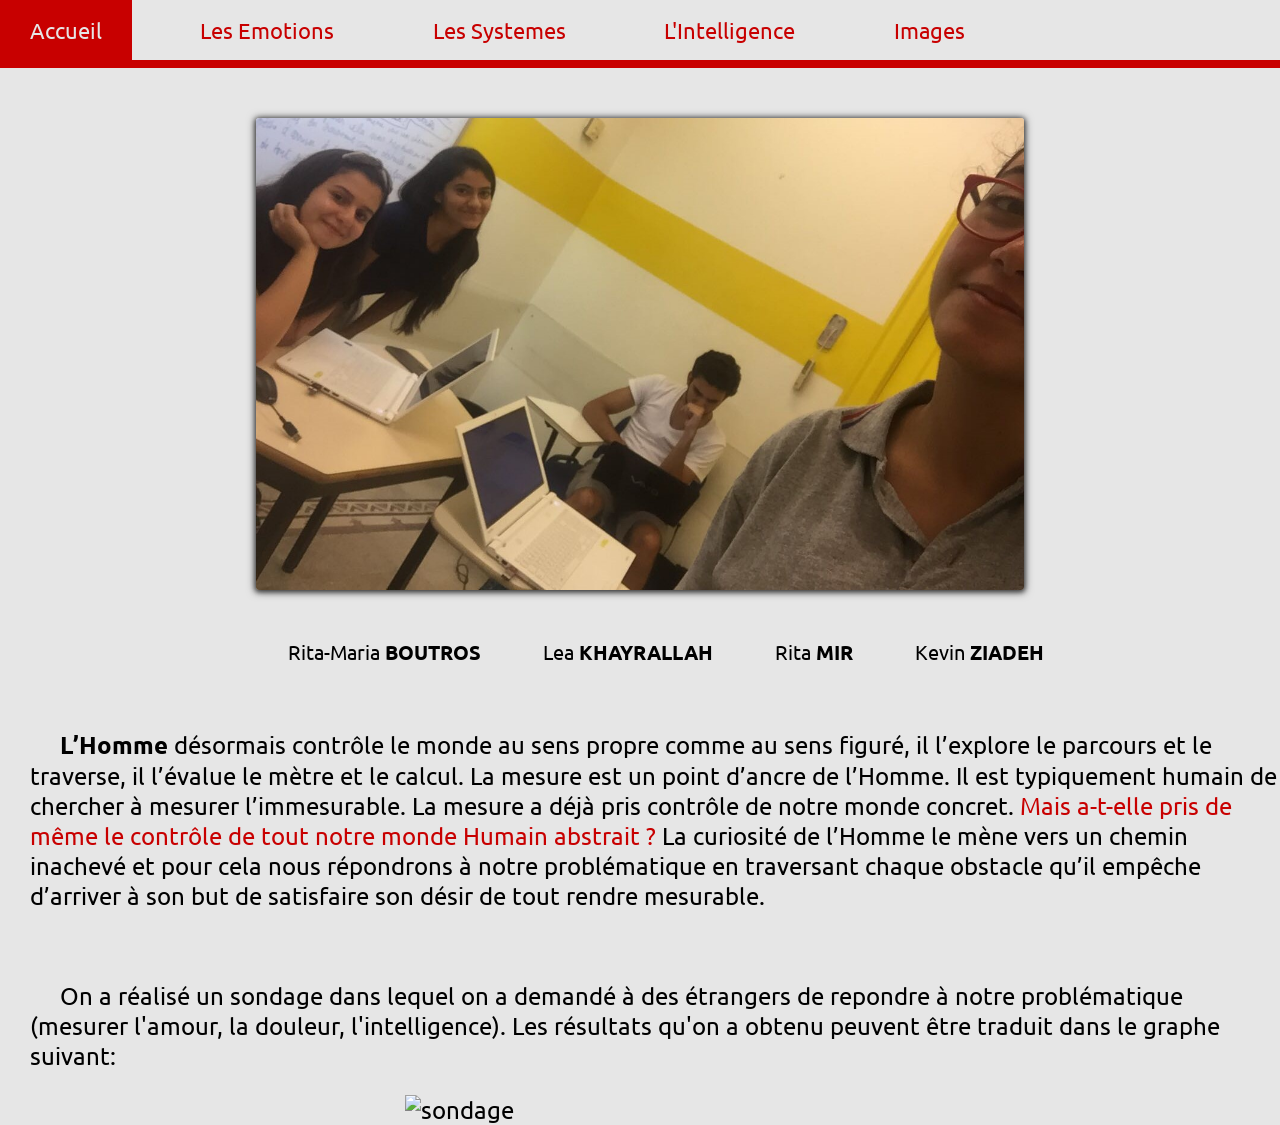
==== index.html @ 4ace1979 "finish the header with dropdown menu" ====
<!DOCTYPE html>
<html>
<head>
  <title>Peut-on Tout Mesurer</title>
  <meta charset="utf-8">
  <meta name="language" content="French">
  <meta name="viewport" content="width=device-width, initial-scale=1.0">
  <meta author="Kevin Ziadeh" />
    <link type="text/css" rel="stylesheet" href="CSS/style.css" />
    <link type="text/css" rel="stylesheet" href="CSS/header.css" />
    <link href="https://fonts.googleapis.com/css?family=Ubuntu:400,500" rel="stylesheet">
    <script src="https://ajax.googleapis.com/ajax/libs/jquery/1.12.4/jquery.min.js"></script>
    <script>

    $(document).ready(function(){
      setInterval(function(){
    if($(window).width() <= 600 && $(window).width() > 370){
      $(".names").addClass('namesact').removeClass('names');
      $(".name").addClass('nameact').removeClass('name');
      $(".header").addClass('headeract').removeClass('header');
      $(".heading").addClass('headingact').removeClass('heading');
      $(".emotions").addClass('emotionsact').removeClass('emotions');
      $(".systemes").addClass('systemesact').removeClass('systemes');
    }else if ($(window).width() <= 370){
      $(".names").addClass('namesact2').removeClass('names');
      $(".name").addClass('nameact2').removeClass('name');
      $(".header").addClass('headeract2').removeClass('header');
      $(".heading").addClass('headingact2').removeClass('heading');
      $(".emotions").addClass('emotionsact2').removeClass('emotions');
        $(".systemes").addClass('systemesact2').removeClass('systemes');
    }
    else {
      $(".names").addClass('names').removeClass('namesact');
      $(".name").addClass('name').removeClass('nameact');
      $(".header").addClass('header').removeClass('headeract');
      $(".heading").addClass('heading').removeClass('headingact');
      $(".systemes").addClass('systemes').removeClass('systemesact');
    }
    }, 100);


    $('.emotions').hide();
    $('.systemes').hide();


    $('#emo').click(function() {
      $('.emotions').fadeToggle('300');
      $('.emotionsact').fadeToggle('300');
      $('.emotionsact2').fadeToggle('300');
    });

    $('#sys').click(function() {
      $('.systemes').fadeToggle('300');
      $('.systemesact').fadeToggle('300');
      $('.systemesact2').fadeToggle('300');
    });
    });

    </script>
</head>

<body>
  <body>
    <div class="header">
      <ul class="heading">
        <a href="index.html"><li style="background-color: rgb(200, 0, 0); color: rgb(230, 230, 230);">
          Accueil
        </li></a>

        <li id="emo">
          Les Emotions

                <ul class="emotions">
                  <a href='Emotions/douleur.html'><li>
                    La Douleur
                  </li></a>
                  <a href='Emotions/amour.html'><li>
                    L'Amour
                  </li></a>
                  <a href='Emotions/peur.html'><li>
                    La Peur
                  </li></a>
                </ul>

        </li>

        <li id="sys">
          Les Systemes

                <ul class="systemes">
                  <a href='Systemes/nerveux.html'><li>
                    Le Systeme Nerveux
                  </li></a>
                  <a href='Systemes/hormonale.html'><li>
                    Le Systeme Hormonale
                  </li></a>

                </ul>

        </li>
        <a href="Intelligence/intelligence.html"><li>
          L'Intelligence
        </li></a>
        <a href="img/img.html"><li>
          Images
        </li></a>
      </ul>
    </div>








    <div class="us">
      <img src="us.jpg" alt="us" />
        <ul class="names">
          <li class="name">
            Rita-Maria <strong>BOUTROS</strong>
          </li>
          <li class="name">
            Lea <strong>KHAYRALLAH</strong>
          </li>
          <li class="name">
            Rita <strong>MIR</strong>
          </li>
          <li class="name">
            Kevin <strong>ZIADEH</strong>
          </li>
        </ul>
    </div>
    <div class="intro">
      <p  class="introduction">
        <span style="margin-left: 30px;"><strong>L’Homme</strong></span> désormais contrôle le monde au sens propre comme au sens figuré, il l’explore le parcours et le traverse, il l’évalue le mètre et le calcul.
La mesure est un point d’ancre de l’Homme. Il est typiquement humain de chercher à mesurer l’immesurable.
La mesure a déjà pris contrôle de notre monde concret. <span style="color: rgb(200,0,0)">Mais a-t-elle pris de même le contrôle de tout notre monde Humain abstrait ?</span>
La curiosité de l’Homme le mène vers un chemin inachevé et pour cela nous répondrons à notre problématique en traversant chaque obstacle qu’il empêche d’arriver à son but de satisfaire son désir de tout rendre mesurable.

      </p>
    </div>
    <div class="sondage">
      <p>
  <span style="margin-left: 30px;">On</span> a réalisé un sondage dans lequel on a demandé à des étrangers de repondre à notre problématique (mesurer l'amour, la douleur, l'intelligence).
  Les résultats qu'on a obtenu peuvent être traduit dans le graphe suivant:
      </p>
<img src="" / alt="sondage">
    </div>
</body>
</html>
---- CSS/style.css ----
/* style for index */
.us{
  position: relative;
  }

.us img{
  margin-top: 50px;
  position: relative;
  margin-left: 20%;
  width: 60%;
  border-radius: 3px;
  box-shadow: 0 1px 5px 1px rgba(0, 0, 0, 0.6), 0 1px 8px 1px rgba(0, 0, 0, 0.5);
}


.names{
  display: block;
  position: relative;
  height: 60px;
}

.namesact{
  margin-left: -10%;
  display: block;
  height: 60px;
  position: relative;
  margin-bottom: -50px;
}

.namesact2{
  margin-left: -20%;
  display: block;
  height: 60px;
  position: relative;
  margin-bottom: -55px;
}

.us ul{
position: relative;

}

.name{
  font-size: 20px;
  margin-top: 30px;
  margin-right: -15%;
  margin-left:20%;
  display: block;
  float: left;
  list-style-type: none;
  position: relative;
  }

.nameact{
  font-size: 8px;
  margin-top: 30px;
  margin-right: -18%;
  margin-left:20%;
  display: block;
  float: left;
  list-style-type: none;
  position: relative;
}

.nameact2{
  font-size: 7px;
  margin-top: 30px;
  margin-right: -18%;
  margin-left:20%;
  display: block;
  float: left;
  list-style-type: none;
  position: relative;
}

.intro{
  position: relative;
  margin-top: 60px;
  }

.introduction{
  position: relative;
  margin-left: 30px;
  font-size: 24px;
  display: block;
}

.sondage{
  position: relative;
  margin-left: 30px;
  font-size: 24px;
  margin-top: 70px;
}

.sondage img{
  width: 40%;
  margin-left: 30%;
}
















/*style for img*/
.allimages img{
  display: inline;
  margin-left: 15%;
  max-height: 500px;
  max-width: 85%;
  margin-bottom: 20px;
  margin-top: 20px;
  border-radius: 10px;
}

.allimages img:hover{
  height: 600px;
  transition: 500ms;
}

















/*style for intelligence*/
.intel{
  position: relative;
}

.parenthese{
  color: rgb(150, 150, 150);
}

.intelintro{
  margin-left: 30%;
  font-size: 32px;
  color: rgb(200, 0, 0);
  margin-bottom: 70px;
  font-weight: 900;
}

.reponse{
  font-size: 22px;
  margin-left: 20px;
  margin-bottom: 50px;
}

.quest{
  font-weight: 800;
  text-decoration: underline;
  margin-left: 100px;
  font-size: 24px;
  margin-bottom: -10px
}

.inteltypes{
    position: relative;
    margin-top: 50px;
}

.types ul{
  display: block;
  margin-top: 40px;
}

.type{
  display: block;
  list-style-type: none;
  position: relative;
  margin: 70px 0 0 10%;
  max-width: 80%;
}

.type .title{
  padding: 5px;
  color: rgb(200, 0, 0);
  border-radius: 4px;
  border: 2px solid rgb(200, 0, 0);
  font-size: 24px;
  font-weight: 500;
}

.type .title:hover{
  color: rgb(230, 230, 230);
  transition: 150ms;
  background-color: rgb(200,0,0);
}

.detaille{
  font-size: 22px;
  text-align: center;
}

.inteltypes img{
  width: 40%;
  position: relative;
  margin-top: 30px;
  display: block;
  margin-left: 30%;
}
.qi{
  position: relative;
  margin-top: 120px;
  margin-bottom: 100px;
}

.qi img{
  margin-left: 20%;
  width: 60%;
  margin-bottom: 40px;
}

.qitypes{
  font-weight: 800;
  margin-left: 100px;
  font-size: 24px;
}

.qilink{
  margin-top: 100px;
  font-size: 26px;
  margin-left: 10%;
}

.qilink a:hover{
  color: rgb(200,0,0);
  transition: 150ms;
}
---- CSS/header.css ----
body {
  background-color: rgb(230, 230, 230);
  margin: 0px;
  font-family: 'Ubuntu', sans-serif;
}

a{
  text-decoration: none;
  color: inherit;
}

.header{
  width: 100%;
  height: 60px;
  position: relative;;
  top: 0px;
  left: 0px;
  background-color: rgb(230, 230, 230);
  border-bottom: 8px solid rgb(200, 0, 0);
  display: block;
  margin: 0px;
}

.heading{
  font-size: 22px;
  color: rgb(200, 0, 0);
  display: inline;
}

.heading li{
  margin-right: 3%;
  display: inline;
  float: left;
  list-style-type: none;
  padding: 17px 30px 17px 30px;
}


.heading li:hover{
  background-color: rgb(150,150,150);
  color: rgb(200, 200, 200);
  transition: 300ms;
}

.emotions{
  font-size: 19px;
  color: inherit;;
  background-color: rgb(230, 230, 230);
  height: auto;
  width: 200px;
  margin-top: 25px;
  border: 2px solid rgb(200, 0, 0);
  border-radius: 2px;
  margin-left: 20px;
  position: absolute;
  padding: 0px;
  z-index: 1;
}

.emotions li{
  list-style-type: none;
  float: none;
  display: block;
  z-index: 1;
  margin-top: 10px;
  margin-left: 10px;
  margin-bottom: 5px;
  padding: 2px;
  padding-left: 10px;
  z-index: 1;
}

.emotions li:hover{
  background-color: rgb(150,150,150);
  color: rgb(200, 0, 0);
  transition: 300ms;
}

.systemes{
  font-size: 19px;
  color: inherit;;
  background-color: rgb(230, 230, 230);
  height: auto;
  width: 250px;
  margin-top: 25px;
  border: 2px solid rgb(200, 0, 0);
  border-radius: 2px;
  margin-left: 20px;
  position: absolute;
  padding: 0px;
  z-index: 1;
}

.systemes li{
  list-style-type: none;
  float: none;
  display: block;
  z-index: 1;
  margin-top: 10px;
  margin-left: 10px;
  margin-bottom: 5px;
  padding: 2px;
  padding-left: 10px;
  z-index: 1;
}

.systemes li:hover{
  background-color: rgb(150,150,150);
  color: rgb(200, 0, 0);
  transition: 300ms;
}












.headeract{
  width: 100%;
  height: 30px;
  position: relative;;
  top: 0px;
  left: 0px;
  background-color: rgb(230, 230, 230);
  border-bottom: 8px solid rgb(200, 0, 0);
  display: block;
  margin: 0px;
  overflow: visible;
}

.headingact{
  font-size: 10px;
  color: rgb(200, 0, 0);
  display: inline;;
}

.headingact li{
  margin-right: 1%;
  display: inline;
  float: left;
  list-style-type: none;
  padding: 11px 5px 8px 5px;
}

.headingact li:hover{
  background-color: rgb(150,150,150);
  color: rgb(200, 200, 200);
  transition: 300ms;
}

.emotionsact{
  font-size: 8px;
  color: inherit;
  background-color: rgb(230, 230, 230);
  height: auto;
  width: 70px;
  margin-top: 8px;
  border: 1px solid rgb(200, 0, 0);
  border-radius: 1px;
  margin-left: 5px;
  position: absolute;
  padding: 0px;
  margin-right: 10px;
  z-index: 1;
}

.emotionsact li{
  padding: 0px;
  margin-top: 2px;
  margin-left: 3px;
  margin-bottom: 2px;
  padding: 1px;
  padding-left: 5px;
  z-index: 1;
}

.emotionsact li:hover{
  background-color: rgb(150,150,150);
  color: rgb(200, 0, 0);
  transition: 300ms;
}

.systemesact{
  font-size: 8px;
  color: inherit;
  background-color: rgb(230, 230, 230);
  height: auto;
  width: 90px;
  margin-top: 8px;
  border: 1px solid rgb(200, 0, 0);
  border-radius: 1px;
  margin-left: 5px;
  position: absolute;
  padding: 0px;
  margin-right: 10px;
  z-index: 1;
}

.systemesact li{
  padding: 0px;
  margin-top: 2px;
  margin-left: 3px;
  margin-bottom: 2px;
  padding: 1px;
  padding-left: 5px;
  z-index: 1;
}

.systemesact li:hover{
  background-color: rgb(150,150,150);
  color: rgb(200, 0, 0);
  transition: 300ms;
}

















.headeract2{
  width: 100%;
  height: 25px;
  position: relative;;
  top: 0px;
  left: 0px;
  background-color: rgb(230, 230, 230);
  border-bottom: 8px solid rgb(200, 0, 0);
  display: block;
  margin: 0px;
  overflow: visible;
}

.headingact2{
  font-size: 8px;
  color: rgb(200, 0, 0);
  display: inline;;
}

.headingact2 li{
  margin-right: 1%;
  display: inline;
  float: left;
  list-style-type: none;
  padding: 11px 4px 11px 4px;
}

.headingact2 li:hover{
  background-color: rgb(150,150,150);
  color: rgb(200, 200, 200);
  transition: 300ms;
}

.emotionsact2{
  font-size: 6px;
  color: inherit;
  background-color: rgb(230, 230, 230);
  height: auto;
  width: 55px;
  margin-top: 8px;
  border: 0.8px solid rgb(200, 0, 0);
  border-radius: 0.8px;
  margin-left: 4px;
  position: absolute;
  padding: 0px;
  z-index: 1;
}

.emotionsact2 li{
  padding: 0px;
  margin-top: 2px;
  margin-left: 3px;
  margin-bottom: 2px;
  padding: 1px;
  padding-left: 5px;
  margin-right: 5px;
  z-index: 1;
}

.emotionsact2 li:hover{
  background-color: rgb(150,150,150);
  color: rgb(200, 0, 0);
  transition: 300ms;
}

.systemesact2{
  font-size: 6px;
  color: inherit;
  background-color: rgb(230, 230, 230);
  height: auto;
  width: 65px;
  margin-top: 8px;
  border: 0.8px solid rgb(200, 0, 0);
  border-radius: 0.8px;
  margin-left: 4px;
  position: absolute;
  padding: 0px;
  z-index: 1;
}

.systemesact2 li{
  padding: 0px;
  margin-top: 2px;
  margin-left: 3px;
  margin-bottom: 2px;
  padding: 1px;
  padding-left: 5px;
  margin-right: 5px;
  z-index: 1;
}

.systemesact2 li:hover{
  background-color: rgb(150,150,150);
  color: rgb(200, 0, 0);
  transition: 300ms;
}
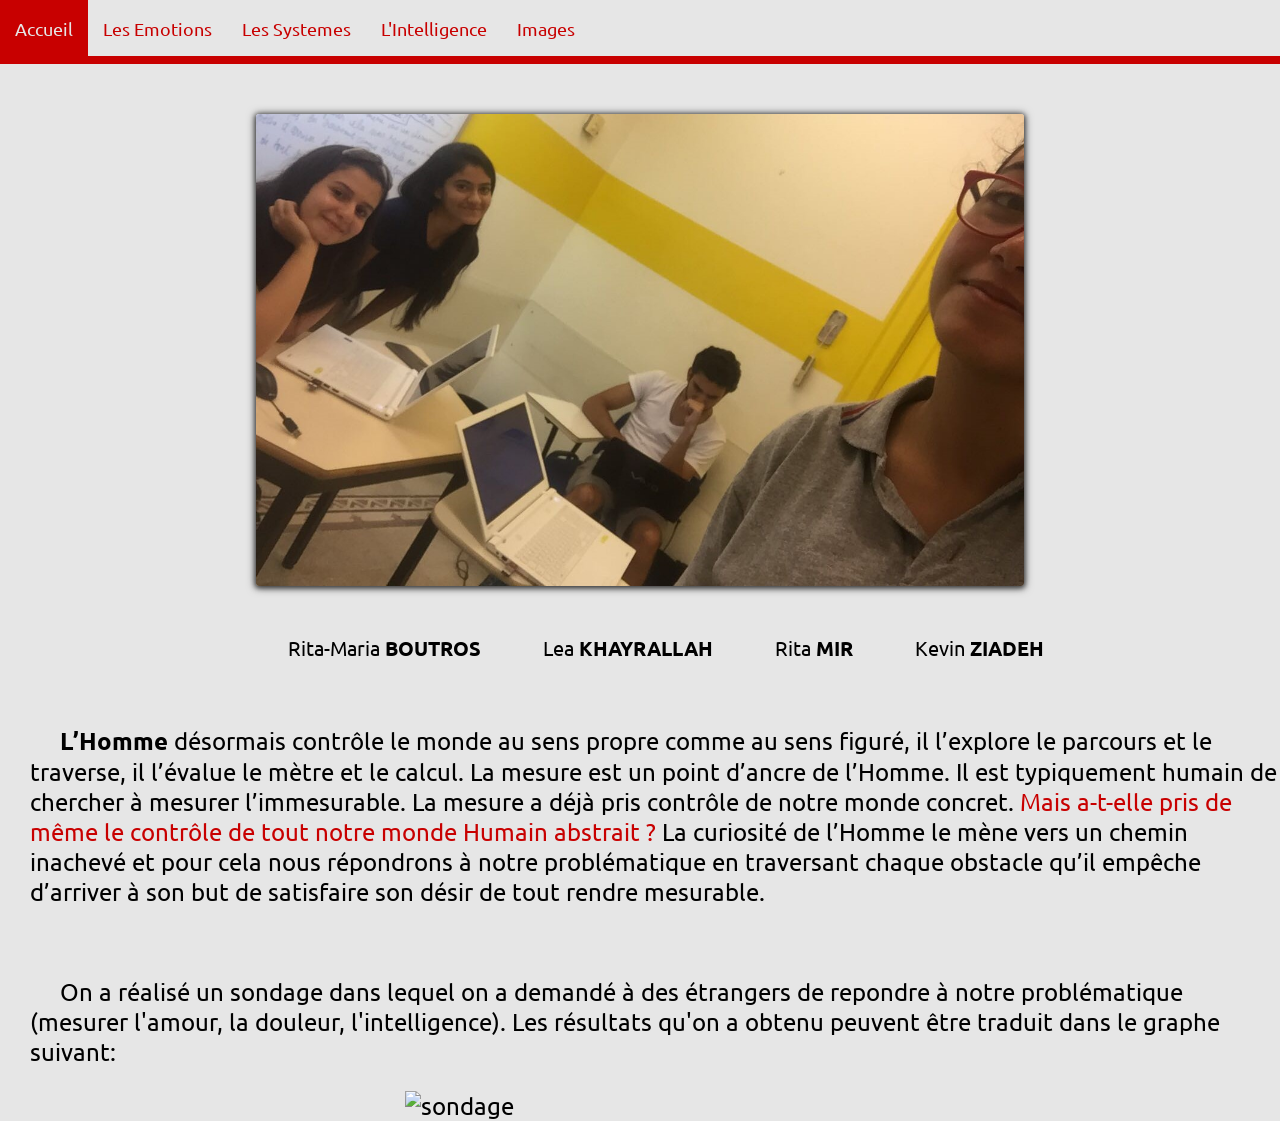
==== commit 190ba1a3: "padding on mobile" ====
--- a/index.html
+++ b/index.html
@@ -14,7 +14,7 @@
 
     $(document).ready(function(){
       setInterval(function(){
-    if($(window).width() <= 600 && $(window).width() > 370){
+    if($(window).width() <= 650 && $(window).width() > 370){
       $(".names").addClass('namesact').removeClass('names');
       $(".name").addClass('nameact').removeClass('name');
       $(".header").addClass('headeract').removeClass('header');
--- a/CSS/header.css
+++ b/CSS/header.css
@@ -11,7 +11,7 @@
 
 .header{
   width: 100%;
-  height: 60px;
+  height: 56px;
   position: relative;;
   top: 0px;
   left: 0px;
@@ -22,17 +22,16 @@
 }
 
 .heading{
-  font-size: 22px;
+  font-size: 18px;
   color: rgb(200, 0, 0);
   display: inline;
 }
 
 .heading li{
-  margin-right: 3%;
   display: inline;
   float: left;
   list-style-type: none;
-  padding: 17px 30px 17px 30px;
+  padding: 18px 15px 18px 15px;
 }
 
 
@@ -123,7 +122,7 @@
 
 .headeract{
   width: 100%;
-  height: 30px;
+  height: 29px;
   position: relative;;
   top: 0px;
   left: 0px;
@@ -141,11 +140,10 @@
 }
 
 .headingact li{
-  margin-right: 1%;
   display: inline;
   float: left;
   list-style-type: none;
-  padding: 11px 5px 8px 5px;
+  padding: 9px 5px 9px 5px;
 }
 
 .headingact li:hover{
@@ -236,7 +234,7 @@
 
 .headeract2{
   width: 100%;
-  height: 25px;
+  height: 26px;
   position: relative;;
   top: 0px;
   left: 0px;
@@ -254,11 +252,10 @@
 }
 
 .headingact2 li{
-  margin-right: 1%;
   display: inline;
   float: left;
   list-style-type: none;
-  padding: 11px 4px 11px 4px;
+  padding: 8px 4px 8px 4px;
 }
 
 .headingact2 li:hover{
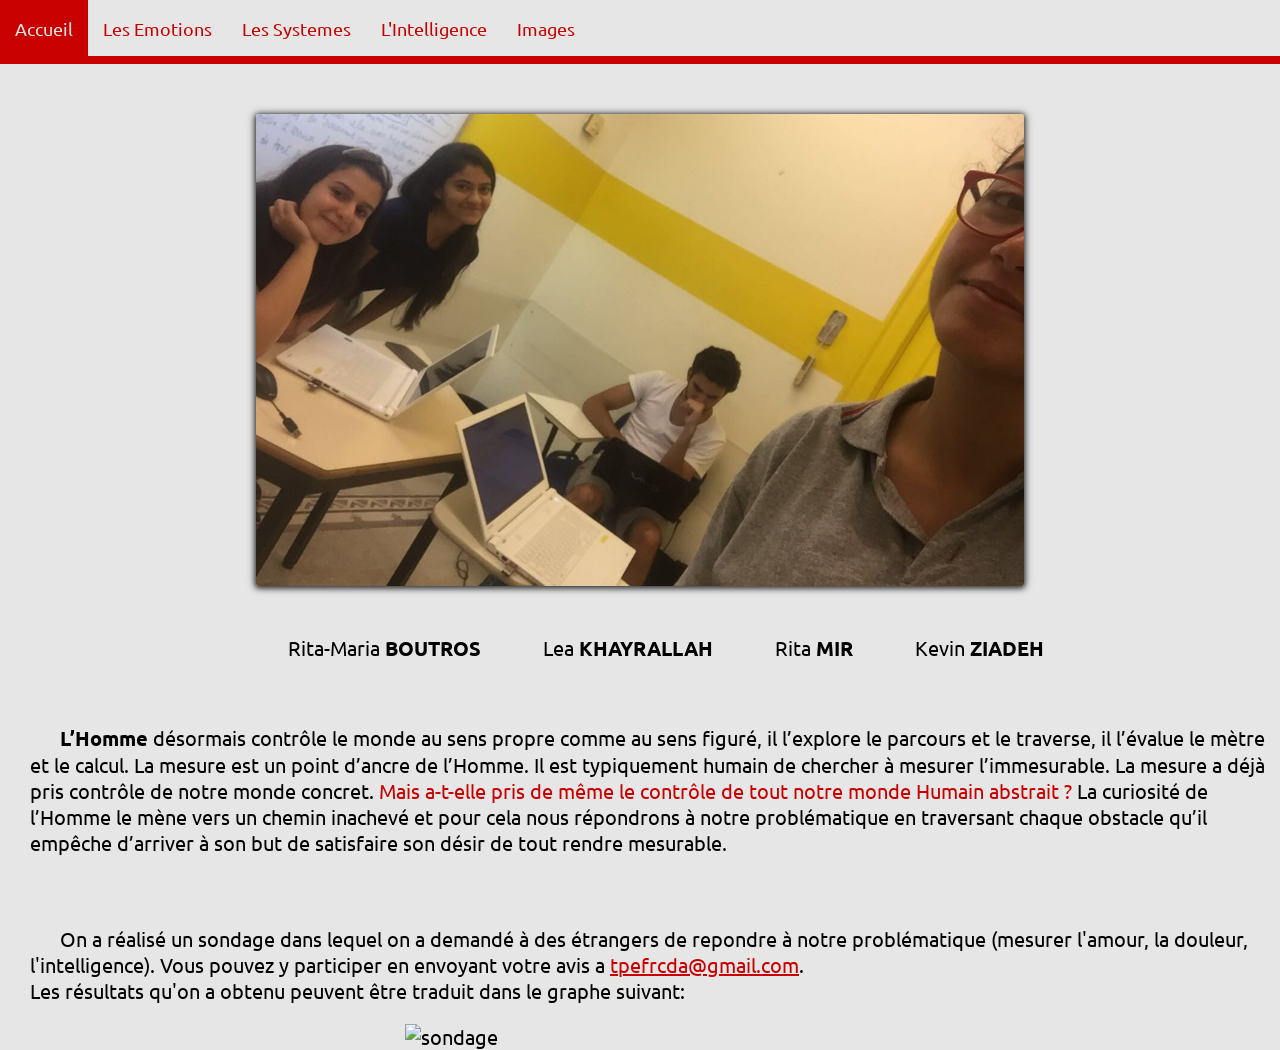
==== commit a678c266: "finished peur" ====
--- a/index.html
+++ b/index.html
@@ -143,6 +143,7 @@
     <div class="sondage">
       <p>
   <span style="margin-left: 30px;">On</span> a réalisé un sondage dans lequel on a demandé à des étrangers de repondre à notre problématique (mesurer l'amour, la douleur, l'intelligence).
+  Vous pouvez y participer en envoyant votre avis a <span style="color: rgb(200,0,0); text-decoration: underline">tpefrcda@gmail.com</span>.<br />
   Les résultats qu'on a obtenu peuvent être traduit dans le graphe suivant:
       </p>
 <img src="" / alt="sondage">
--- a/CSS/style.css
+++ b/CSS/style.css
@@ -1,4 +1,34 @@
+.parenthese{
+  color: rgb(150, 150, 150);
+}
+
+.reponse{
+  font-size: 18px;
+  margin-left: 20px;
+  margin-bottom: 50px;
+}
+
+.quest{
+  font-weight: 800;
+  text-decoration: underline;
+  margin-left: 100px;
+  font-size: 20px;
+  margin-bottom: -10px
+}
+
+.citation{
+  margin-left: 45%;
+  font-size: 32px;
+  color: rgb(200, 0, 0);
+  margin-bottom: 70px;
+  font-weight: 900;
+}
+
+
+
+
 /* style for index */
+
 .us{
   position: relative;
   }
@@ -81,14 +111,14 @@
 .introduction{
   position: relative;
   margin-left: 30px;
-  font-size: 24px;
+  font-size: 20px;
   display: block;
 }
 
 .sondage{
   position: relative;
   margin-left: 30px;
-  font-size: 24px;
+  font-size: 20px;
   margin-top: 70px;
 }
 
@@ -149,32 +179,6 @@
   position: relative;
 }
 
-.parenthese{
-  color: rgb(150, 150, 150);
-}
-
-.intelintro{
-  margin-left: 30%;
-  font-size: 32px;
-  color: rgb(200, 0, 0);
-  margin-bottom: 70px;
-  font-weight: 900;
-}
-
-.reponse{
-  font-size: 22px;
-  margin-left: 20px;
-  margin-bottom: 50px;
-}
-
-.quest{
-  font-weight: 800;
-  text-decoration: underline;
-  margin-left: 100px;
-  font-size: 24px;
-  margin-bottom: -10px
-}
-
 .inteltypes{
     position: relative;
     margin-top: 50px;
@@ -189,7 +193,7 @@
   display: block;
   list-style-type: none;
   position: relative;
-  margin: 70px 0 0 10%;
+  margin: 70px 0 0 5%;
   max-width: 80%;
 }
 
@@ -198,7 +202,7 @@
   color: rgb(200, 0, 0);
   border-radius: 4px;
   border: 2px solid rgb(200, 0, 0);
-  font-size: 24px;
+  font-size: 20px;
   font-weight: 500;
 }
 
@@ -209,7 +213,7 @@
 }
 
 .detaille{
-  font-size: 22px;
+  font-size: 18px;
   text-align: center;
 }
 
@@ -220,6 +224,7 @@
   display: block;
   margin-left: 30%;
 }
+
 .qi{
   position: relative;
   margin-top: 120px;
@@ -235,12 +240,12 @@
 .qitypes{
   font-weight: 800;
   margin-left: 100px;
-  font-size: 24px;
+  font-size: 20px;
 }
 
 .qilink{
   margin-top: 100px;
-  font-size: 26px;
+  font-size: 22px;
   margin-left: 10%;
 }
 
@@ -248,3 +253,139 @@
   color: rgb(200,0,0);
   transition: 150ms;
 }
+
+
+
+
+
+
+
+
+
+
+
+
+
+
+
+/* style for amour */
+.amourintro{
+  position: relative;
+}
+
+.amourintro p{
+  font-size: 20px;
+  margin-left: 20px;
+  margin-bottom: 50px;
+}
+
+.amourhor{
+  position: relative;
+  margin-top: 50px;
+}
+
+.amourtit{
+  font-weight: 800;
+  text-decoration: underline;
+  margin-left: 100px;
+  font-size: 20px;
+  margin-bottom: -10px
+}
+
+.hormones{
+  font-size: 18px;
+  margin-left: 20px;
+  margin-bottom: 50px;
+}
+
+.hormones ul{
+  display: block;
+  margin-top: 40px;
+  margin-bottom: 40px;
+}
+
+.amourtype{
+  display: block;
+  list-style-type: none;
+  position: relative;
+  margin: 30px 0 40px 5%;
+  max-width: 80%;
+}
+
+.amourtype .amourtitle{
+  padding: 5px;
+  color: rgb(200, 0, 0);
+  border-radius: 4px;
+  border: 2px solid rgb(200, 0, 0);
+  font-size: 20px;
+  font-weight: 500;
+}
+
+.amourtype .amourtitle:hover{
+  color: rgb(230, 230, 230);
+  transition: 150ms;
+  background-color: rgb(200,0,0);
+}
+
+.amourdetaille{
+  font-size: 18px;
+  text-align: center;
+}
+
+.amourtype img{
+  width: 30%;
+  position: relative;
+  margin-top: 30px;
+  display: block;
+  margin-left: 20%;
+}
+
+.conclusion{
+  font-size: 20px;
+  margin-left: 20px;
+  margin-bottom: 50px;
+
+}
+
+
+
+
+
+
+
+/* style for peur*/
+.adrenaline{
+  display: block;
+  list-style-type: none;
+  position: relative;
+  margin: 30px 0 40px 5%;
+  max-width: 80%;
+}
+
+.adrenaline .peurtitle{
+  padding: 7px;
+  color: rgb(200, 0, 0);
+  border-radius: 4px;
+  border: 2px solid rgb(200, 0, 0);
+  font-size: 22px;
+  font-weight: 500;
+}
+
+.adrenaline .peurtitle:hover{
+  color: rgb(230, 230, 230);
+  transition: 150ms;
+  background-color: rgb(200,0,0);
+}
+
+.peurdetaille{
+  font-size: 18px;
+  text-align: center;
+}
+
+.adrenaline img{
+  width: 30%;
+  position: relative;
+  margin-top: 30px;
+  display: block;
+  margin-left: 20%;
+}
--- a/CSS/header.css
+++ b/CSS/header.css
@@ -122,12 +122,12 @@
 
 .headeract{
   width: 100%;
-  height: 29px;
+  height: 28px;
   position: relative;;
   top: 0px;
   left: 0px;
   background-color: rgb(230, 230, 230);
-  border-bottom: 8px solid rgb(200, 0, 0);
+  border-bottom: 6px solid rgb(200, 0, 0);
   display: block;
   margin: 0px;
   overflow: visible;
@@ -136,7 +136,7 @@
 .headingact{
   font-size: 10px;
   color: rgb(200, 0, 0);
-  display: inline;;
+  display: inline;
 }
 
 .headingact li{
@@ -239,7 +239,7 @@
   top: 0px;
   left: 0px;
   background-color: rgb(230, 230, 230);
-  border-bottom: 8px solid rgb(200, 0, 0);
+  border-bottom: 5px solid rgb(200, 0, 0);
   display: block;
   margin: 0px;
   overflow: visible;
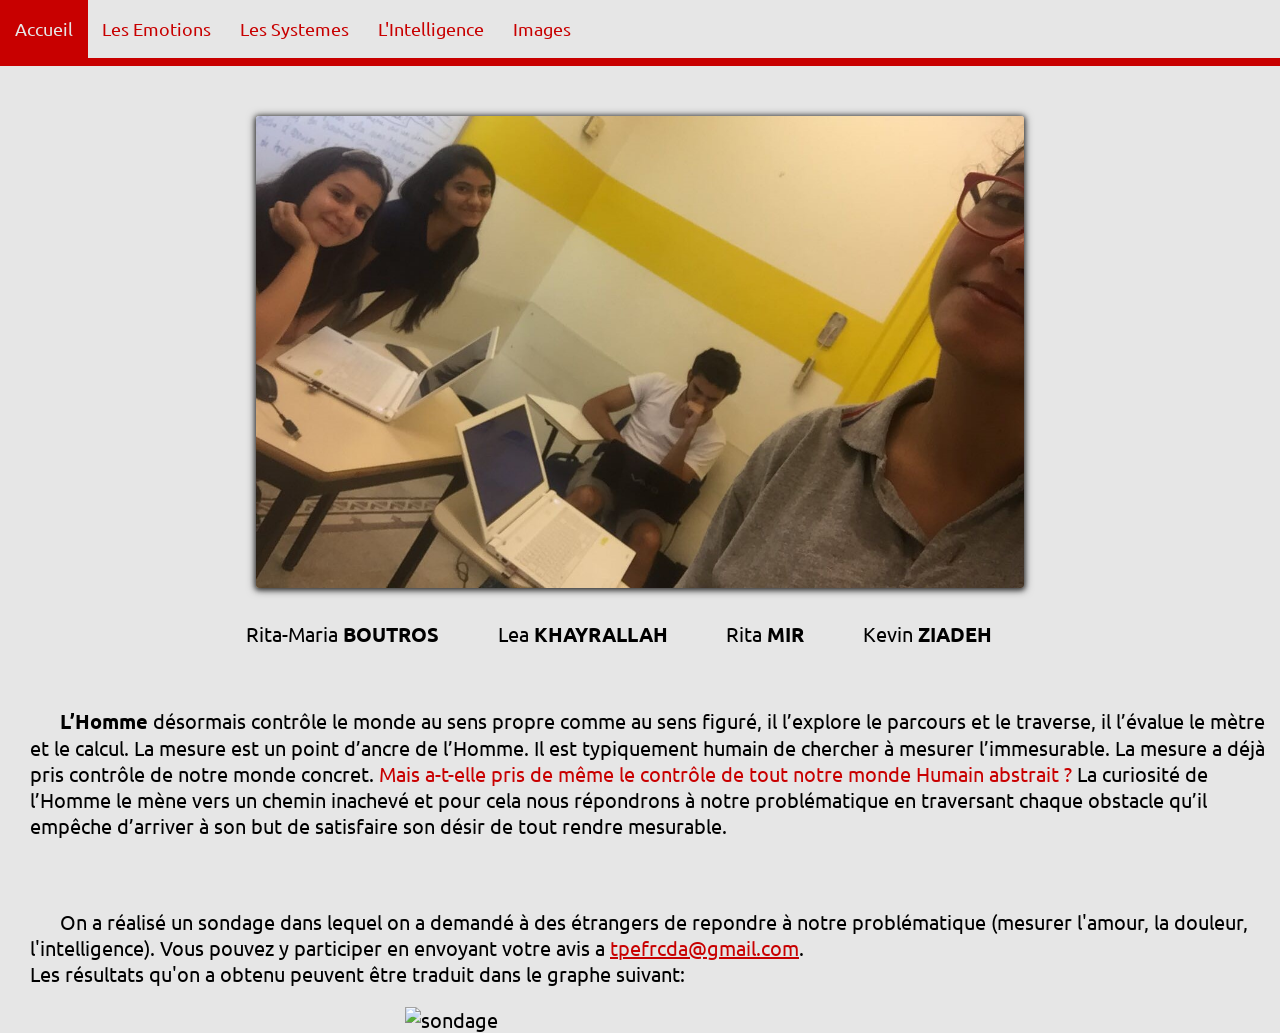
==== commit 050d1781: "adjusted the heading in the dom" ====
--- a/index.html
+++ b/index.html
@@ -10,59 +10,15 @@
     <link type="text/css" rel="stylesheet" href="CSS/header.css" />
     <link href="https://fonts.googleapis.com/css?family=Ubuntu:400,500" rel="stylesheet">
     <script src="https://ajax.googleapis.com/ajax/libs/jquery/1.12.4/jquery.min.js"></script>
-    <script>
 
-    $(document).ready(function(){
-      setInterval(function(){
-    if($(window).width() <= 650 && $(window).width() > 370){
-      $(".names").addClass('namesact').removeClass('names');
-      $(".name").addClass('nameact').removeClass('name');
-      $(".header").addClass('headeract').removeClass('header');
-      $(".heading").addClass('headingact').removeClass('heading');
-      $(".emotions").addClass('emotionsact').removeClass('emotions');
-      $(".systemes").addClass('systemesact').removeClass('systemes');
-    }else if ($(window).width() <= 370){
-      $(".names").addClass('namesact2').removeClass('names');
-      $(".name").addClass('nameact2').removeClass('name');
-      $(".header").addClass('headeract2').removeClass('header');
-      $(".heading").addClass('headingact2').removeClass('heading');
-      $(".emotions").addClass('emotionsact2').removeClass('emotions');
-        $(".systemes").addClass('systemesact2').removeClass('systemes');
-    }
-    else {
-      $(".names").addClass('names').removeClass('namesact');
-      $(".name").addClass('name').removeClass('nameact');
-      $(".header").addClass('header').removeClass('headeract');
-      $(".heading").addClass('heading').removeClass('headingact');
-      $(".systemes").addClass('systemes').removeClass('systemesact');
-    }
-    }, 100);
-
-
-    $('.emotions').hide();
-    $('.systemes').hide();
-
-
-    $('#emo').click(function() {
-      $('.emotions').fadeToggle('300');
-      $('.emotionsact').fadeToggle('300');
-      $('.emotionsact2').fadeToggle('300');
-    });
-
-    $('#sys').click(function() {
-      $('.systemes').fadeToggle('300');
-      $('.systemesact').fadeToggle('300');
-      $('.systemesact2').fadeToggle('300');
-    });
-    });
-
-    </script>
 </head>
 
 <body>
-  <body>
+  <script type="text/javascript" src="header.js">
+
+  </script>
     <div class="header">
-      <ul class="heading">
+      <ul>
         <a href="index.html"><li style="background-color: rgb(200, 0, 0); color: rgb(230, 230, 230);">
           Accueil
         </li></a>
@@ -91,8 +47,8 @@
                   <a href='Systemes/nerveux.html'><li>
                     Le Systeme Nerveux
                   </li></a>
-                  <a href='Systemes/hormonale.html'><li>
-                    Le Systeme Hormonale
+                  <a href='Systemes/Hormonal.html'><li>
+                    Le Systeme Hormonal
                   </li></a>
 
                 </ul>
@@ -116,7 +72,7 @@
 
     <div class="us">
       <img src="us.jpg" alt="us" />
-        <ul class="names">
+        <ul>
           <li class="name">
             Rita-Maria <strong>BOUTROS</strong>
           </li>
--- a/CSS/style.css
+++ b/CSS/style.css
@@ -18,7 +18,7 @@
 
 .citation{
   margin-left: 45%;
-  font-size: 32px;
+  font-size: 36px;
   color: rgb(200, 0, 0);
   margin-bottom: 70px;
   font-weight: 900;
@@ -30,7 +30,10 @@
 /* style for index */
 
 .us{
-  position: relative;
+  position: static;
+  z-index: 10;
+  width: 100%;
+  display: block;
   }
 
 .us img{
@@ -43,64 +46,46 @@
 }
 
 
-.names{
-  display: block;
-  position: relative;
-  height: 60px;
-}
-
-.namesact{
+.us ul{
+margin: 0 0 0 15%;
+padding: 0px;
+}
+
+.usact ul{
   margin-left: -10%;
-  display: block;
-  height: 60px;
-  position: relative;
   margin-bottom: -50px;
 }
 
-.namesact2{
-  margin-left: -20%;
-  display: block;
-  height: 60px;
-  position: relative;
-  margin-bottom: -55px;
-}
-
-.us ul{
-position: relative;
-
-}
-
-.name{
+.us li{
   font-size: 20px;
   margin-top: 30px;
-  margin-right: -15%;
-  margin-left:20%;
-  display: block;
-  float: left;
+  margin-left:5%;
+  display: inline-block;
   list-style-type: none;
   position: relative;
   }
 
-.nameact{
+.us li:last-child{
+  margin-right: 50px;
+}
+
+
+.usact ul{
+  margin: 0 0 0 18%;
+  padding: 0px;
+}
+
+.usact li{
   font-size: 8px;
   margin-top: 30px;
-  margin-right: -18%;
-  margin-left:20%;
-  display: block;
-  float: left;
-  list-style-type: none;
-  position: relative;
-}
-
-.nameact2{
-  font-size: 7px;
-  margin-top: 30px;
-  margin-right: -18%;
-  margin-left:20%;
-  display: block;
-  float: left;
-  list-style-type: none;
-  position: relative;
+  margin-left:2%;
+  display: inline-block;
+  list-style-type: none;
+  position: relative;
+}
+
+.usact li:last-child{
+  margin-right: 20px;
 }
 
 .intro{
@@ -298,10 +283,12 @@
   margin-bottom: 50px;
 }
 
-.hormones ul{
+.amourtypes{
   display: block;
   margin-top: 40px;
   margin-bottom: 40px;
+  padding-left: 0px;
+  margin-left: 2%
 }
 
 .amourtype{
@@ -332,12 +319,12 @@
   text-align: center;
 }
 
-.amourtype img{
+.amourdetaille img{
   width: 30%;
   position: relative;
-  margin-top: 30px;
-  display: block;
-  margin-left: 20%;
+  margin-top: 40px;
+  display: inline;
+  margin-left: 11%;
 }
 
 .conclusion{
@@ -383,9 +370,60 @@
 }
 
 .adrenaline img{
-  width: 30%;
+  width: 50%;
   position: relative;
   margin-top: 30px;
   display: block;
-  margin-left: 20%;
-}
+  margin-left: 25%;
+}
+
+
+
+
+
+
+
+/* style pour la douleur*/
+
+.douleurtypes ul{
+  display: block;
+  margin-top: 40px;
+  margin-bottom: 40px;
+}
+
+.douleurtype{
+  display: block;
+  list-style-type: none;
+  position: relative;
+  margin: 30px 0 40px 5%;
+  max-width: 80%;
+}
+
+.douleurtype .douleurtitle{
+  padding: 5px;
+  color: rgb(200, 0, 0);
+  border-radius: 4px;
+  border: 2px solid rgb(200, 0, 0);
+  font-size: 20px;
+  font-weight: 500;
+}
+
+.douleurtype .douleurtitle:hover{
+  color: rgb(230, 230, 230);
+  transition: 150ms;
+  background-color: rgb(200,0,0);
+}
+
+.douleurdetaille{
+  font-size: 18px;
+  text-align: center;
+}
+
+.douleurmesure img{
+  position: relative;
+  width: 80%;
+  margin: 30px 0 30px 10%;
+  border: 0.5px solid rgba(0, 0, 0, 0.8);
+  border-radius: 10px;
+  box-shadow: 0 1px 5px 1px rgba(0, 0, 0, 0.6), 0 1px 8px 1px rgba(0, 0, 0, 0.5);
+}
--- a/CSS/header.css
+++ b/CSS/header.css
@@ -11,8 +11,8 @@
 
 .header{
   width: 100%;
-  height: 56px;
-  position: relative;;
+  position: static;
+  z-index: 100;
   top: 0px;
   left: 0px;
   background-color: rgb(230, 230, 230);
@@ -21,21 +21,22 @@
   margin: 0px;
 }
 
-.heading{
+.header ul{
+  margin: 0px;
+  padding: 0px;
+}
+
+.header li{
   font-size: 18px;
   color: rgb(200, 0, 0);
-  display: inline;
-}
-
-.heading li{
-  display: inline;
-  float: left;
+  display: inline-block;
   list-style-type: none;
   padding: 18px 15px 18px 15px;
-}
-
-
-.heading li:hover{
+  margin-right: -5px;
+}
+
+
+.header li:hover{
   background-color: rgb(150,150,150);
   color: rgb(200, 200, 200);
   transition: 300ms;
@@ -65,8 +66,8 @@
   margin-left: 10px;
   margin-bottom: 5px;
   padding: 2px;
-  padding-left: 10px;
-  z-index: 1;
+  z-index: 1;
+  margin-right: 10px;
 }
 
 .emotions li:hover{
@@ -99,8 +100,8 @@
   margin-left: 10px;
   margin-bottom: 5px;
   padding: 2px;
-  padding-left: 10px;
-  z-index: 1;
+  z-index: 1;
+  margin-right: 10px;
 }
 
 .systemes li:hover{
@@ -122,31 +123,30 @@
 
 .headeract{
   width: 100%;
-  height: 28px;
-  position: relative;;
+  position: static;
+  z-index: 100;
   top: 0px;
   left: 0px;
   background-color: rgb(230, 230, 230);
-  border-bottom: 6px solid rgb(200, 0, 0);
-  display: block;
-  margin: 0px;
-  overflow: visible;
-}
-
-.headingact{
-  font-size: 10px;
-  color: rgb(200, 0, 0);
-  display: inline;
-}
-
-.headingact li{
-  display: inline;
-  float: left;
-  list-style-type: none;
-  padding: 9px 5px 9px 5px;
-}
-
-.headingact li:hover{
+  border-bottom: 5px solid rgb(200, 0, 0);
+  display: block;
+  margin: 0px;
+}
+
+.headeract ul{
+  margin: 0px;
+  padding: 0px;
+}
+.headeract li{
+  display: inline-block;
+  color: rgb(200,0,0);
+  font-size: 9px;
+  list-style-type: none;
+  padding: 8px 4px 8px 4px;
+  margin-right: -5px;
+}
+
+.headeract li:hover{
   background-color: rgb(150,150,150);
   color: rgb(200, 200, 200);
   transition: 300ms;
@@ -158,7 +158,7 @@
   background-color: rgb(230, 230, 230);
   height: auto;
   width: 70px;
-  margin-top: 8px;
+  margin-top: 6px;
   border: 1px solid rgb(200, 0, 0);
   border-radius: 1px;
   margin-left: 5px;
@@ -174,8 +174,8 @@
   margin-left: 3px;
   margin-bottom: 2px;
   padding: 1px;
-  padding-left: 5px;
-  z-index: 1;
+  z-index: 1;
+  margin-right: 10px;
 }
 
 .emotionsact li:hover{
@@ -190,7 +190,7 @@
   background-color: rgb(230, 230, 230);
   height: auto;
   width: 90px;
-  margin-top: 8px;
+  margin-top: 6px;
   border: 1px solid rgb(200, 0, 0);
   border-radius: 1px;
   margin-left: 5px;
@@ -205,9 +205,9 @@
   margin-top: 2px;
   margin-left: 3px;
   margin-bottom: 2px;
-  padding: 1px;
   padding-left: 5px;
   z-index: 1;
+  margin-right: 10px;
 }
 
 .systemesact li:hover{
@@ -215,115 +215,3 @@
   color: rgb(200, 0, 0);
   transition: 300ms;
 }
-
-
-
-
-
-
-
-
-
-
-
-
-
-
-
-
-
-.headeract2{
-  width: 100%;
-  height: 26px;
-  position: relative;;
-  top: 0px;
-  left: 0px;
-  background-color: rgb(230, 230, 230);
-  border-bottom: 5px solid rgb(200, 0, 0);
-  display: block;
-  margin: 0px;
-  overflow: visible;
-}
-
-.headingact2{
-  font-size: 8px;
-  color: rgb(200, 0, 0);
-  display: inline;;
-}
-
-.headingact2 li{
-  display: inline;
-  float: left;
-  list-style-type: none;
-  padding: 8px 4px 8px 4px;
-}
-
-.headingact2 li:hover{
-  background-color: rgb(150,150,150);
-  color: rgb(200, 200, 200);
-  transition: 300ms;
-}
-
-.emotionsact2{
-  font-size: 6px;
-  color: inherit;
-  background-color: rgb(230, 230, 230);
-  height: auto;
-  width: 55px;
-  margin-top: 8px;
-  border: 0.8px solid rgb(200, 0, 0);
-  border-radius: 0.8px;
-  margin-left: 4px;
-  position: absolute;
-  padding: 0px;
-  z-index: 1;
-}
-
-.emotionsact2 li{
-  padding: 0px;
-  margin-top: 2px;
-  margin-left: 3px;
-  margin-bottom: 2px;
-  padding: 1px;
-  padding-left: 5px;
-  margin-right: 5px;
-  z-index: 1;
-}
-
-.emotionsact2 li:hover{
-  background-color: rgb(150,150,150);
-  color: rgb(200, 0, 0);
-  transition: 300ms;
-}
-
-.systemesact2{
-  font-size: 6px;
-  color: inherit;
-  background-color: rgb(230, 230, 230);
-  height: auto;
-  width: 65px;
-  margin-top: 8px;
-  border: 0.8px solid rgb(200, 0, 0);
-  border-radius: 0.8px;
-  margin-left: 4px;
-  position: absolute;
-  padding: 0px;
-  z-index: 1;
-}
-
-.systemesact2 li{
-  padding: 0px;
-  margin-top: 2px;
-  margin-left: 3px;
-  margin-bottom: 2px;
-  padding: 1px;
-  padding-left: 5px;
-  margin-right: 5px;
-  z-index: 1;
-}
-
-.systemesact2 li:hover{
-  background-color: rgb(150,150,150);
-  color: rgb(200, 0, 0);
-  transition: 300ms;
-}
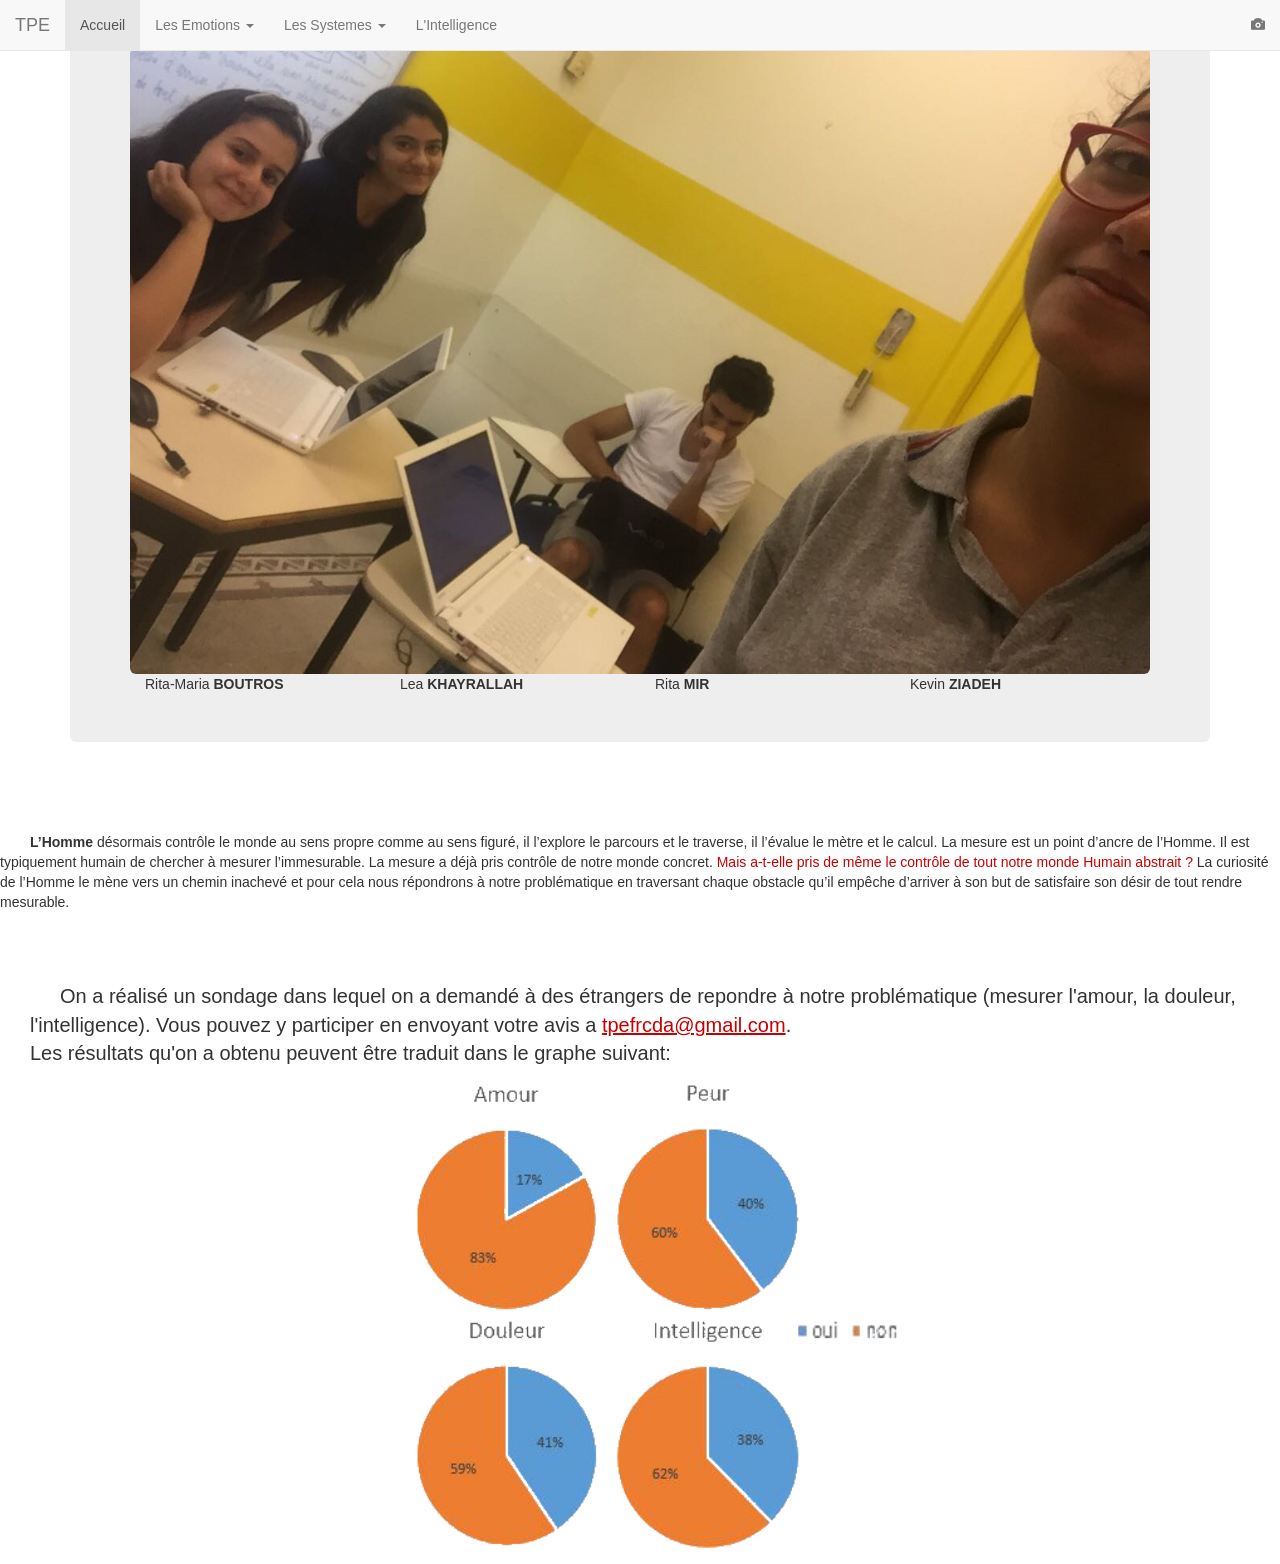
==== commit 117c91b9: "Full bootstrap support" ====
--- a/index.html
+++ b/index.html
@@ -6,89 +6,71 @@
   <meta name="language" content="French">
   <meta name="viewport" content="width=device-width, initial-scale=1.0">
   <meta author="Kevin Ziadeh" />
+    <script src="https://ajax.googleapis.com/ajax/libs/jquery/1.12.4/jquery.min.js"></script>
+    <link rel="stylesheet" href="http://maxcdn.bootstrapcdn.com/bootstrap/3.3.6/css/bootstrap.min.css">
+    <script src="https://maxcdn.bootstrapcdn.com/bootstrap/3.3.7/js/bootstrap.min.js"></script>
     <link type="text/css" rel="stylesheet" href="CSS/style.css" />
-    <link type="text/css" rel="stylesheet" href="CSS/header.css" />
-    <link href="https://fonts.googleapis.com/css?family=Ubuntu:400,500" rel="stylesheet">
-    <script src="https://ajax.googleapis.com/ajax/libs/jquery/1.12.4/jquery.min.js"></script>
 
 </head>
 
 <body>
-  <script type="text/javascript" src="header.js">
+  
+  <nav class="navbar navbar-default navbar-fixed-top">
+    <div class="container-fluid">
+      <div class="navbar-header">
+        <button type="button" class="navbar-toggle" data-toggle="collapse" data-target="#myNavbar">
+          <span class="icon-bar"></span>
+          <span class="icon-bar"></span>
+          <span class="icon-bar"></span>
+        </button>
+        <a class="navbar-brand" href="#">TPE</a>
+      </div>
+      <div class="collapse navbar-collapse" id="myNavbar">
+        <ul class="nav navbar-nav">
+          <li class="active"><a href="index.html">Accueil</a></li>
+          <li class="dropdown">
+          <a class="dropdown-toggle" data-toggle="dropdown" href="#">Les Emotions
+          <span class="caret"></span></a>
+          <ul class="dropdown-menu">
+            <li><a href="Emotions/douleur.html">La douleur</a></li>
+            <li><a href="Emotions/amour.html">L'amour</a></li>
+            <li><a href="Emotions/peur.html">La peur</a></li>
+          </ul>
+        </li>
+        <li class="dropdown">
+        <a class="dropdown-toggle" data-toggle="dropdown" href="#">Les Systemes
+        <span class="caret"></span></a>
+        <ul class="dropdown-menu">
+          <li><a href="Systemes/nerveux.html">Le systeme nerveux</a></li>
+          <li><a href="Systemes/Hormonal.html">Le systeme hormonale</a></li>
+        </ul>
+      </li>
+          <li><a href="Intelligence/intelligence.html">L'Intelligence</a></li>
+        </ul>
 
-  </script>
-    <div class="header">
-      <ul>
-        <a href="index.html"><li style="background-color: rgb(200, 0, 0); color: rgb(230, 230, 230);">
-          Accueil
-        </li></a>
+        <ul class="nav navbar-nav navbar-right">
+          <li><a href="img/img.html"><span class="glyphicon glyphicon-camera"></span> </a></li>
+        </ul>
+      </div>
+    </div>
+  </nav>
 
-        <li id="emo">
-          Les Emotions
+  <div class="container">
+    <div class="jumbotron">
+      <img src="us.jpg" class="img-rounded img-responsive" alt="us" />
+      <div class="container-fluid">
+        <div class="row">
+          <div class="col-sm-3 col-xs-6">Rita-Maria <strong>BOUTROS</strong></div>
+          <div class="col-sm-3 col-xs-6">Lea <strong>KHAYRALLAH</strong></div>
+          <div class="col-sm-3 col-xs-6">Rita <strong>MIR</strong></div>
+          <div class="col-sm-3 col-xs-6">Kevin <strong>ZIADEH</strong></div>
+        </div>
+      </div>
+    </div>
+  </div>
 
-                <ul class="emotions">
-                  <a href='Emotions/douleur.html'><li>
-                    La Douleur
-                  </li></a>
-                  <a href='Emotions/amour.html'><li>
-                    L'Amour
-                  </li></a>
-                  <a href='Emotions/peur.html'><li>
-                    La Peur
-                  </li></a>
-                </ul>
-
-        </li>
-
-        <li id="sys">
-          Les Systemes
-
-                <ul class="systemes">
-                  <a href='Systemes/nerveux.html'><li>
-                    Le Systeme Nerveux
-                  </li></a>
-                  <a href='Systemes/Hormonal.html'><li>
-                    Le Systeme Hormonal
-                  </li></a>
-
-                </ul>
-
-        </li>
-        <a href="Intelligence/intelligence.html"><li>
-          L'Intelligence
-        </li></a>
-        <a href="img/img.html"><li>
-          Images
-        </li></a>
-      </ul>
-    </div>
-
-
-
-
-
-
-
-
-    <div class="us">
-      <img src="us.jpg" alt="us" />
-        <ul>
-          <li class="name">
-            Rita-Maria <strong>BOUTROS</strong>
-          </li>
-          <li class="name">
-            Lea <strong>KHAYRALLAH</strong>
-          </li>
-          <li class="name">
-            Rita <strong>MIR</strong>
-          </li>
-          <li class="name">
-            Kevin <strong>ZIADEH</strong>
-          </li>
-        </ul>
-    </div>
     <div class="intro">
-      <p  class="introduction">
+      <p>
         <span style="margin-left: 30px;"><strong>L’Homme</strong></span> désormais contrôle le monde au sens propre comme au sens figuré, il l’explore le parcours et le traverse, il l’évalue le mètre et le calcul.
 La mesure est un point d’ancre de l’Homme. Il est typiquement humain de chercher à mesurer l’immesurable.
 La mesure a déjà pris contrôle de notre monde concret. <span style="color: rgb(200,0,0)">Mais a-t-elle pris de même le contrôle de tout notre monde Humain abstrait ?</span>
@@ -96,13 +78,14 @@
 
       </p>
     </div>
+
     <div class="sondage">
       <p>
   <span style="margin-left: 30px;">On</span> a réalisé un sondage dans lequel on a demandé à des étrangers de repondre à notre problématique (mesurer l'amour, la douleur, l'intelligence).
   Vous pouvez y participer en envoyant votre avis a <span style="color: rgb(200,0,0); text-decoration: underline">tpefrcda@gmail.com</span>.<br />
   Les résultats qu'on a obtenu peuvent être traduit dans le graphe suivant:
       </p>
-<img src="" / alt="sondage">
+<img src="sondage.png" class="img-responsive img-rounded" alt="sondage">
     </div>
 </body>
 </html>
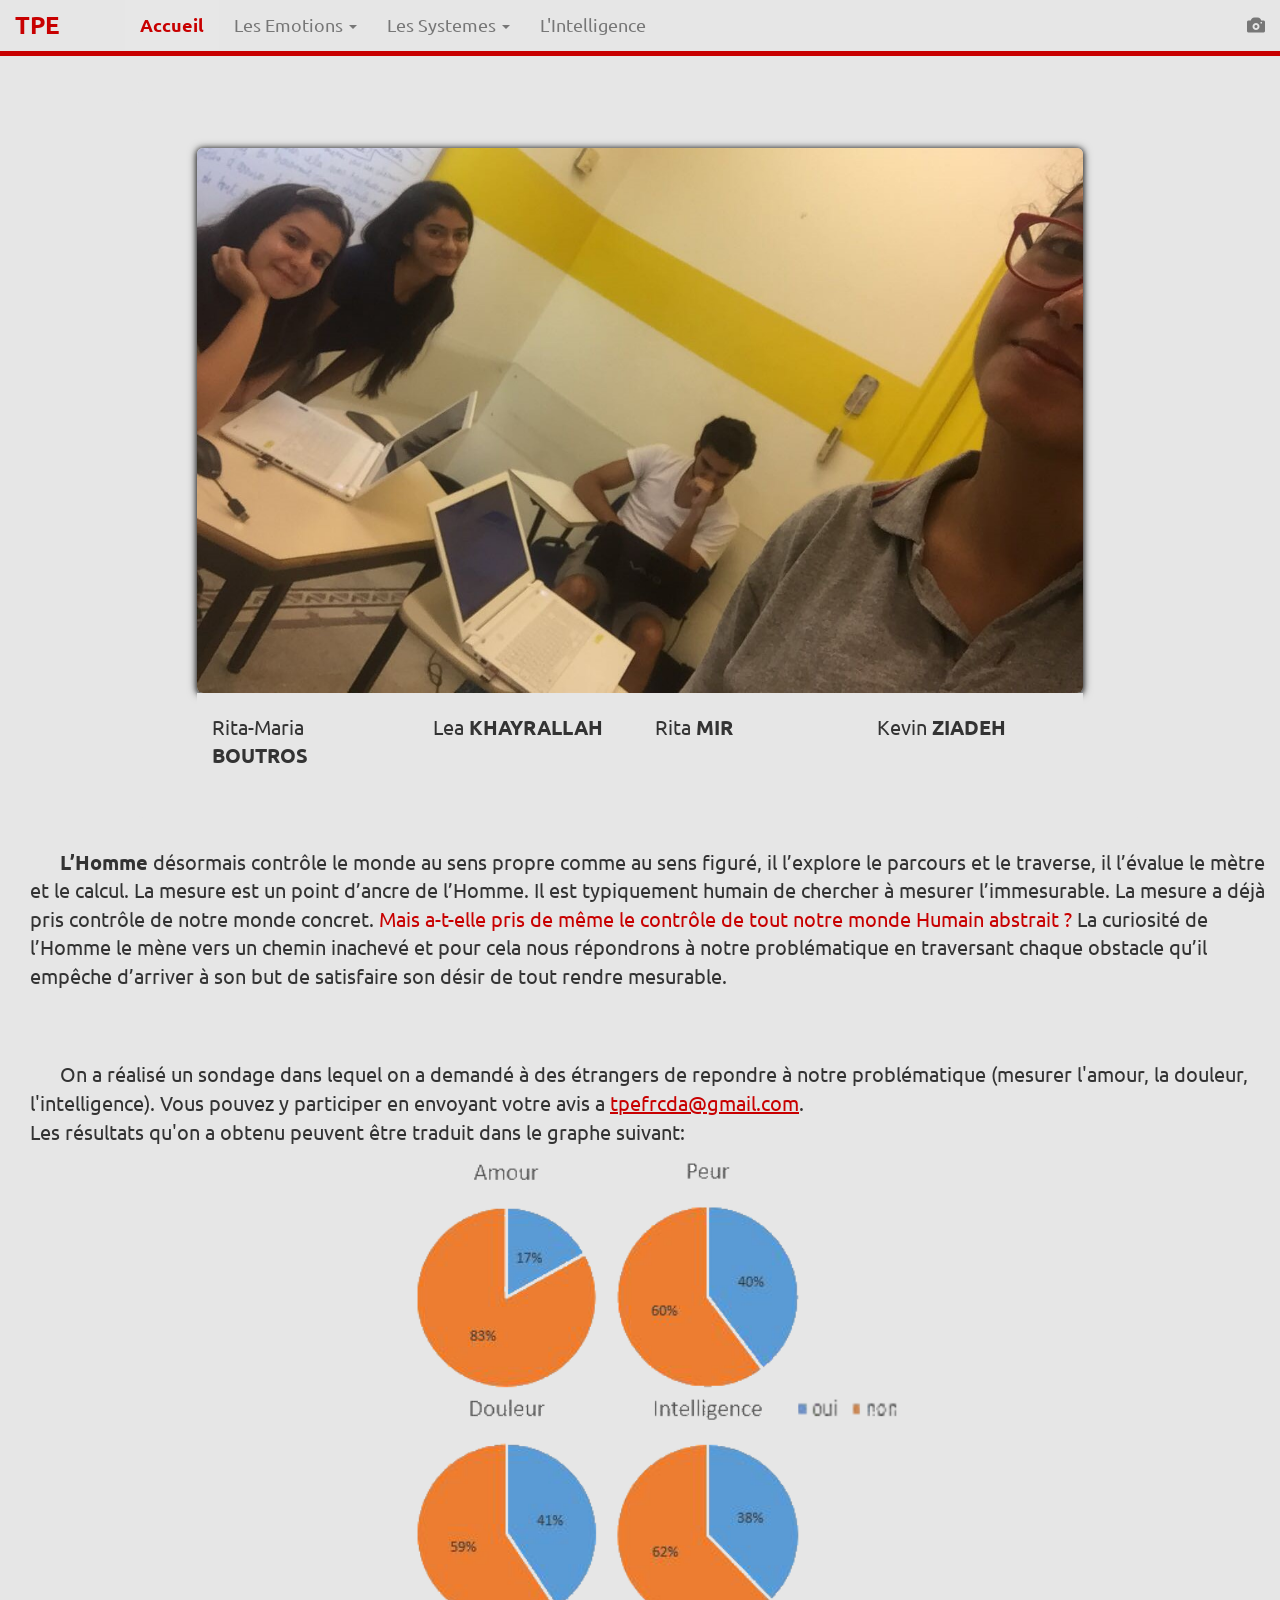
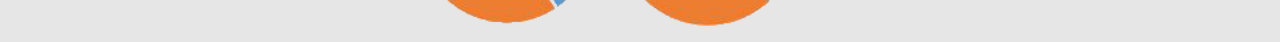
==== commit 7c2ed115: "bootstrap support" ====
--- a/index.html
+++ b/index.html
@@ -1,91 +1,91 @@
-<!DOCTYPE html>
-<html>
-<head>
-  <title>Peut-on Tout Mesurer</title>
-  <meta charset="utf-8">
-  <meta name="language" content="French">
-  <meta name="viewport" content="width=device-width, initial-scale=1.0">
-  <meta author="Kevin Ziadeh" />
-    <script src="https://ajax.googleapis.com/ajax/libs/jquery/1.12.4/jquery.min.js"></script>
-    <link rel="stylesheet" href="http://maxcdn.bootstrapcdn.com/bootstrap/3.3.6/css/bootstrap.min.css">
-    <script src="https://maxcdn.bootstrapcdn.com/bootstrap/3.3.7/js/bootstrap.min.js"></script>
-    <link type="text/css" rel="stylesheet" href="CSS/style.css" />
-
-</head>
-
-<body>
-  
-  <nav class="navbar navbar-default navbar-fixed-top">
-    <div class="container-fluid">
-      <div class="navbar-header">
-        <button type="button" class="navbar-toggle" data-toggle="collapse" data-target="#myNavbar">
-          <span class="icon-bar"></span>
-          <span class="icon-bar"></span>
-          <span class="icon-bar"></span>
-        </button>
-        <a class="navbar-brand" href="#">TPE</a>
-      </div>
-      <div class="collapse navbar-collapse" id="myNavbar">
-        <ul class="nav navbar-nav">
-          <li class="active"><a href="index.html">Accueil</a></li>
-          <li class="dropdown">
-          <a class="dropdown-toggle" data-toggle="dropdown" href="#">Les Emotions
-          <span class="caret"></span></a>
-          <ul class="dropdown-menu">
-            <li><a href="Emotions/douleur.html">La douleur</a></li>
-            <li><a href="Emotions/amour.html">L'amour</a></li>
-            <li><a href="Emotions/peur.html">La peur</a></li>
-          </ul>
-        </li>
-        <li class="dropdown">
-        <a class="dropdown-toggle" data-toggle="dropdown" href="#">Les Systemes
-        <span class="caret"></span></a>
-        <ul class="dropdown-menu">
-          <li><a href="Systemes/nerveux.html">Le systeme nerveux</a></li>
-          <li><a href="Systemes/Hormonal.html">Le systeme hormonale</a></li>
-        </ul>
-      </li>
-          <li><a href="Intelligence/intelligence.html">L'Intelligence</a></li>
-        </ul>
-
-        <ul class="nav navbar-nav navbar-right">
-          <li><a href="img/img.html"><span class="glyphicon glyphicon-camera"></span> </a></li>
-        </ul>
-      </div>
-    </div>
-  </nav>
-
-  <div class="container">
-    <div class="jumbotron">
-      <img src="us.jpg" class="img-rounded img-responsive" alt="us" />
-      <div class="container-fluid">
-        <div class="row">
-          <div class="col-sm-3 col-xs-6">Rita-Maria <strong>BOUTROS</strong></div>
-          <div class="col-sm-3 col-xs-6">Lea <strong>KHAYRALLAH</strong></div>
-          <div class="col-sm-3 col-xs-6">Rita <strong>MIR</strong></div>
-          <div class="col-sm-3 col-xs-6">Kevin <strong>ZIADEH</strong></div>
-        </div>
-      </div>
-    </div>
-  </div>
-
-    <div class="intro">
-      <p>
-        <span style="margin-left: 30px;"><strong>L’Homme</strong></span> désormais contrôle le monde au sens propre comme au sens figuré, il l’explore le parcours et le traverse, il l’évalue le mètre et le calcul.
-La mesure est un point d’ancre de l’Homme. Il est typiquement humain de chercher à mesurer l’immesurable.
-La mesure a déjà pris contrôle de notre monde concret. <span style="color: rgb(200,0,0)">Mais a-t-elle pris de même le contrôle de tout notre monde Humain abstrait ?</span>
-La curiosité de l’Homme le mène vers un chemin inachevé et pour cela nous répondrons à notre problématique en traversant chaque obstacle qu’il empêche d’arriver à son but de satisfaire son désir de tout rendre mesurable.
-
-      </p>
-    </div>
-
-    <div class="sondage">
-      <p>
-  <span style="margin-left: 30px;">On</span> a réalisé un sondage dans lequel on a demandé à des étrangers de repondre à notre problématique (mesurer l'amour, la douleur, l'intelligence).
-  Vous pouvez y participer en envoyant votre avis a <span style="color: rgb(200,0,0); text-decoration: underline">tpefrcda@gmail.com</span>.<br />
-  Les résultats qu'on a obtenu peuvent être traduit dans le graphe suivant:
-      </p>
-<img src="sondage.png" class="img-responsive img-rounded" alt="sondage">
-    </div>
-</body>
-</html>
+<!DOCTYPE html>
+<html>
+<head>
+  <title>Peut-on Tout Mesurer</title>
+  <meta charset="utf-8">
+  <meta name="language" content="French">
+  <meta name="viewport" content="width=device-width, initial-scale=1.0">
+  <meta author="Kevin Ziadeh" />
+    <script src="https://ajax.googleapis.com/ajax/libs/jquery/1.12.4/jquery.min.js"></script>
+    <link rel="stylesheet" href="http://maxcdn.bootstrapcdn.com/bootstrap/3.3.6/css/bootstrap.min.css">
+    <script src="https://maxcdn.bootstrapcdn.com/bootstrap/3.3.7/js/bootstrap.min.js"></script>
+    <link type="text/css" rel="stylesheet" href="CSS/style.css" />
+
+</head>
+
+<body>
+
+  <nav class="navbar navbar-default navbar-fixed-top">
+    <div class="container-fluid">
+      <div class="navbar-header">
+        <button type="button" class="navbar-toggle" data-toggle="collapse" data-target="#myNavbar">
+          <span class="icon-bar"></span>
+          <span class="icon-bar"></span>
+          <span class="icon-bar"></span>
+        </button>
+        <a class="navbar-brand" href="#">TPE</a>
+      </div>
+      <div class="collapse navbar-collapse" id="myNavbar">
+        <ul class="nav navbar-nav">
+          <li class="active"><a href="index.html">Accueil</a></li>
+          <li class="dropdown">
+          <a class="dropdown-toggle" data-toggle="dropdown" href="#">Les Emotions
+          <span class="caret"></span></a>
+          <ul class="dropdown-menu">
+            <li><a href="Emotions/douleur.html">La douleur</a></li>
+            <li><a href="Emotions/amour.html">L'amour</a></li>
+            <li><a href="Emotions/peur.html">La peur</a></li>
+          </ul>
+        </li>
+        <li class="dropdown">
+        <a class="dropdown-toggle" data-toggle="dropdown" href="#">Les Systemes
+        <span class="caret"></span></a>
+        <ul class="dropdown-menu">
+          <li><a href="Systemes/nerveux.html">Le systeme nerveux</a></li>
+          <li><a href="Systemes/Hormonal.html">Le systeme hormonale</a></li>
+        </ul>
+      </li>
+          <li><a href="Intelligence/intelligence.html">L'Intelligence</a></li>
+        </ul>
+
+        <ul class="nav navbar-nav navbar-right">
+          <li><a href="img/img.html"><span class="glyphicon glyphicon-camera"></span> </a></li>
+        </ul>
+      </div>
+    </div>
+  </nav>
+
+  <div class="container">
+    <div class="jumbotron">
+      <img src="us.jpg" class="img-rounded img-responsive" alt="us" />
+      <div class="container-fluid">
+        <div class="row">
+          <div class="col-sm-3 col-xs-6">Rita-Maria <strong>BOUTROS</strong></div>
+          <div class="col-sm-3 col-xs-6">Lea <strong>KHAYRALLAH</strong></div>
+          <div class="col-sm-3 col-xs-6">Rita <strong>MIR</strong></div>
+          <div class="col-sm-3 col-xs-6">Kevin <strong>ZIADEH</strong></div>
+        </div>
+      </div>
+    </div>
+  </div>
+
+    <div class="intro">
+      <p>
+        <span style="margin-left: 30px;"><strong>L’Homme</strong></span> désormais contrôle le monde au sens propre comme au sens figuré, il l’explore le parcours et le traverse, il l’évalue le mètre et le calcul.
+La mesure est un point d’ancre de l’Homme. Il est typiquement humain de chercher à mesurer l’immesurable.
+La mesure a déjà pris contrôle de notre monde concret. <span style="color: rgb(200,0,0)">Mais a-t-elle pris de même le contrôle de tout notre monde Humain abstrait ?</span>
+La curiosité de l’Homme le mène vers un chemin inachevé et pour cela nous répondrons à notre problématique en traversant chaque obstacle qu’il empêche d’arriver à son but de satisfaire son désir de tout rendre mesurable.
+
+      </p>
+    </div>
+
+    <div class="sondage">
+      <p>
+  <span style="margin-left: 30px;">On</span> a réalisé un sondage dans lequel on a demandé à des étrangers de repondre à notre problématique (mesurer l'amour, la douleur, l'intelligence).
+  Vous pouvez y participer en envoyant votre avis a <span style="color: rgb(200,0,0); text-decoration: underline">tpefrcda@gmail.com</span>.<br />
+  Les résultats qu'on a obtenu peuvent être traduit dans le graphe suivant:
+      </p>
+<img src="sondage.png" class="img-responsive img-rounded" alt="sondage">
+    </div>
+</body>
+</html>
--- a/CSS/style.css
+++ b/CSS/style.css
@@ -1,429 +1,189 @@
-.parenthese{
-  color: rgb(150, 150, 150);
-}
-
-.reponse{
-  font-size: 18px;
-  margin-left: 20px;
-  margin-bottom: 50px;
-}
-
-.quest{
-  font-weight: 800;
-  text-decoration: underline;
-  margin-left: 100px;
-  font-size: 20px;
-  margin-bottom: -10px
-}
-
-.citation{
-  margin-left: 45%;
-  font-size: 36px;
-  color: rgb(200, 0, 0);
-  margin-bottom: 70px;
-  font-weight: 900;
-}
-
-
-
-
-/* style for index */
-
-.us{
-  position: static;
-  z-index: 10;
-  width: 100%;
-  display: block;
-  }
-
-.us img{
-  margin-top: 50px;
-  position: relative;
-  margin-left: 20%;
-  width: 60%;
-  border-radius: 3px;
-  box-shadow: 0 1px 5px 1px rgba(0, 0, 0, 0.6), 0 1px 8px 1px rgba(0, 0, 0, 0.5);
-}
-
-
-.us ul{
-margin: 0 0 0 15%;
-padding: 0px;
-}
-
-.usact ul{
-  margin-left: -10%;
-  margin-bottom: -50px;
-}
-
-.us li{
-  font-size: 20px;
-  margin-top: 30px;
-  margin-left:5%;
-  display: inline-block;
-  list-style-type: none;
-  position: relative;
-  }
-
-.us li:last-child{
-  margin-right: 50px;
-}
-
-
-.usact ul{
-  margin: 0 0 0 18%;
-  padding: 0px;
-}
-
-.usact li{
-  font-size: 8px;
-  margin-top: 30px;
-  margin-left:2%;
-  display: inline-block;
-  list-style-type: none;
-  position: relative;
-}
-
-.usact li:last-child{
-  margin-right: 20px;
-}
-
-.intro{
-  position: relative;
-  margin-top: 60px;
-  }
-
-.introduction{
-  position: relative;
-  margin-left: 30px;
-  font-size: 20px;
-  display: block;
-}
-
-.sondage{
-  position: relative;
-  margin-left: 30px;
-  font-size: 20px;
-  margin-top: 70px;
-}
-
-.sondage img{
-  width: 40%;
-  margin-left: 30%;
-}
-
-
-
-
-
-
-
-
-
-
-
-
-
-
-
-
-/*style for img*/
-.allimages img{
-  display: inline;
-  margin-left: 15%;
-  max-height: 500px;
-  max-width: 85%;
-  margin-bottom: 20px;
-  margin-top: 20px;
-  border-radius: 10px;
-}
-
-.allimages img:hover{
-  height: 600px;
-  transition: 500ms;
-}
-
-
-
-
-
-
-
-
-
-
-
-
-
-
-
-
-
-/*style for intelligence*/
-.intel{
-  position: relative;
-}
-
-.inteltypes{
-    position: relative;
-    margin-top: 50px;
-}
-
-.types ul{
-  display: block;
-  margin-top: 40px;
-}
-
-.type{
-  display: block;
-  list-style-type: none;
-  position: relative;
-  margin: 70px 0 0 5%;
-  max-width: 80%;
-}
-
-.type .title{
-  padding: 5px;
-  color: rgb(200, 0, 0);
-  border-radius: 4px;
-  border: 2px solid rgb(200, 0, 0);
-  font-size: 20px;
-  font-weight: 500;
-}
-
-.type .title:hover{
-  color: rgb(230, 230, 230);
-  transition: 150ms;
-  background-color: rgb(200,0,0);
-}
-
-.detaille{
-  font-size: 18px;
-  text-align: center;
-}
-
-.inteltypes img{
-  width: 40%;
-  position: relative;
-  margin-top: 30px;
-  display: block;
-  margin-left: 30%;
-}
-
-.qi{
-  position: relative;
-  margin-top: 120px;
-  margin-bottom: 100px;
-}
-
-.qi img{
-  margin-left: 20%;
-  width: 60%;
-  margin-bottom: 40px;
-}
-
-.qitypes{
-  font-weight: 800;
-  margin-left: 100px;
-  font-size: 20px;
-}
-
-.qilink{
-  margin-top: 100px;
-  font-size: 22px;
-  margin-left: 10%;
-}
-
-.qilink a:hover{
-  color: rgb(200,0,0);
-  transition: 150ms;
-}
-
-
-
-
-
-
-
-
-
-
-
-
-
-
-
-/* style for amour */
-.amourintro{
-  position: relative;
-}
-
-.amourintro p{
-  font-size: 20px;
-  margin-left: 20px;
-  margin-bottom: 50px;
-}
-
-.amourhor{
-  position: relative;
-  margin-top: 50px;
-}
-
-.amourtit{
-  font-weight: 800;
-  text-decoration: underline;
-  margin-left: 100px;
-  font-size: 20px;
-  margin-bottom: -10px
-}
-
-.hormones{
-  font-size: 18px;
-  margin-left: 20px;
-  margin-bottom: 50px;
-}
-
-.amourtypes{
-  display: block;
-  margin-top: 40px;
-  margin-bottom: 40px;
-  padding-left: 0px;
-  margin-left: 2%
-}
-
-.amourtype{
-  display: block;
-  list-style-type: none;
-  position: relative;
-  margin: 30px 0 40px 5%;
-  max-width: 80%;
-}
-
-.amourtype .amourtitle{
-  padding: 5px;
-  color: rgb(200, 0, 0);
-  border-radius: 4px;
-  border: 2px solid rgb(200, 0, 0);
-  font-size: 20px;
-  font-weight: 500;
-}
-
-.amourtype .amourtitle:hover{
-  color: rgb(230, 230, 230);
-  transition: 150ms;
-  background-color: rgb(200,0,0);
-}
-
-.amourdetaille{
-  font-size: 18px;
-  text-align: center;
-}
-
-.amourdetaille img{
-  width: 30%;
-  position: relative;
-  margin-top: 40px;
-  display: inline;
-  margin-left: 11%;
-}
-
-.conclusion{
-  font-size: 20px;
-  margin-left: 20px;
-  margin-bottom: 50px;
-
-}
-
-
-
-
-
-
-
-/* style for peur*/
-.adrenaline{
-  display: block;
-  list-style-type: none;
-  position: relative;
-  margin: 30px 0 40px 5%;
-  max-width: 80%;
-}
-
-.adrenaline .peurtitle{
-  padding: 7px;
-  color: rgb(200, 0, 0);
-  border-radius: 4px;
-  border: 2px solid rgb(200, 0, 0);
-  font-size: 22px;
-  font-weight: 500;
-}
-
-.adrenaline .peurtitle:hover{
-  color: rgb(230, 230, 230);
-  transition: 150ms;
-  background-color: rgb(200,0,0);
-}
-
-.peurdetaille{
-  font-size: 18px;
-  text-align: center;
-}
-
-.adrenaline img{
-  width: 50%;
-  position: relative;
-  margin-top: 30px;
-  display: block;
-  margin-left: 25%;
-}
-
-
-
-
-
-
-
-/* style pour la douleur*/
-
-.douleurtypes ul{
-  display: block;
-  margin-top: 40px;
-  margin-bottom: 40px;
-}
-
-.douleurtype{
-  display: block;
-  list-style-type: none;
-  position: relative;
-  margin: 30px 0 40px 5%;
-  max-width: 80%;
-}
-
-.douleurtype .douleurtitle{
-  padding: 5px;
-  color: rgb(200, 0, 0);
-  border-radius: 4px;
-  border: 2px solid rgb(200, 0, 0);
-  font-size: 20px;
-  font-weight: 500;
-}
-
-.douleurtype .douleurtitle:hover{
-  color: rgb(230, 230, 230);
-  transition: 150ms;
-  background-color: rgb(200,0,0);
-}
-
-.douleurdetaille{
-  font-size: 18px;
-  text-align: center;
-}
-
-.douleurmesure img{
-  position: relative;
-  width: 80%;
-  margin: 30px 0 30px 10%;
-  border: 0.5px solid rgba(0, 0, 0, 0.8);
-  border-radius: 10px;
-  box-shadow: 0 1px 5px 1px rgba(0, 0, 0, 0.6), 0 1px 8px 1px rgba(0, 0, 0, 0.5);
-}
+@import url("https://fonts.googleapis.com/css?family=Ubuntu:400,500");
+.container {
+  background-color: #e6e6e6; }
+
+.container-fluid {
+  background-color: #e6e6e6; }
+
+.jumbotron {
+  background-color: #e6e6e6;
+  margin-top: 50px; }
+
+#cit {
+  margin-left: 45%;
+  font-size: 36px;
+  color: #c80000;
+  font-weight: 900; }
+
+.parenthese {
+  color: #969696; }
+
+.quest {
+  font-weight: 800;
+  text-decoration: underline;
+  margin-left: 100px;
+  font-size: 20px;
+  margin-bottom: 10px; }
+
+.reponse {
+  font-size: 18px;
+  margin-left: 20px;
+  margin-bottom: 50px; }
+
+.type {
+  display: block;
+  list-style-type: none;
+  position: relative;
+  margin: 30px 0 40px 5%;
+  max-width: 80%; }
+  .type:first-child {
+    margin-top: 70px; }
+  .type .title {
+    padding: 7px;
+    color: #c80000;
+    border-radius: 4px;
+    border: 2px solid #c80000;
+    font-size: 22px;
+    font-weight: 500; }
+    .type .title:hover {
+      color: #e6e6e6;
+      transition: 150ms;
+      background-color: #c80000; }
+  .type .detaille {
+    font-size: 18px;
+    text-align: center; }
+
+body {
+  background-color: #e6e6e6;
+  margin: 0px;
+  font-family: 'Ubuntu', sans-serif; }
+
+a {
+  text-decoration: none;
+  color: inherit; }
+
+.navbar {
+  background-color: #e6e6e6;
+  color: #c80000;
+  border-bottom: 5px solid #c80000;
+  font-size: 18px; }
+  .navbar .navbar-brand {
+    font-size: 24px;
+    color: #c80000;
+    font-weight: bolder;
+    margin-right: 50px; }
+  .navbar .navbar-toggle {
+    background-color: none;
+    border: none; }
+  .navbar .icon-bar {
+    background-color: #c80000 !important;
+    height: 3px; }
+  .navbar .active > a {
+    color: #c80000 !important;
+    font-weight: bold; }
+  .navbar li:hover {
+    background-color: #b4b4b4;
+    padding-bottom: 1px;
+    transition: 300ms; }
+    .navbar li:hover a {
+      color: #c80000 !important; }
+  .navbar .dropdown-menu {
+    font-size: 16px; }
+
+.amourintro {
+  position: relative;
+  margin-bottom: 50px; }
+
+.amourintro p {
+  font-size: 20px;
+  margin-left: 20px;
+  margin-bottom: 50px; }
+
+div .detaille img {
+  width: 30%;
+  position: relative;
+  margin-top: 40px;
+  display: inline;
+  margin-left: 11%; }
+
+.conclusion {
+  font-size: 20px;
+  margin-left: 20px;
+  margin-bottom: 50px; }
+
+.douleurmesure img {
+  position: relative;
+  width: 80%;
+  margin: 30px 0 30px 10%;
+  border: 0.5px solid rgba(0, 0, 0, 0.8);
+  border-radius: 10px;
+  box-shadow: 0 1px 5px 1px rgba(0, 0, 0, 0.6), 0 1px 8px 1px rgba(0, 0, 0, 0.5); }
+
+.allimages img {
+  width: 90%;
+  border-radius: 10px;
+  align-self: center;
+  margin-top: 40px;
+  margin-left: 20px;
+  margin-right: 20px;
+  margin-bottom: 10px; }
+
+.container {
+  position: relative;
+  margin-top: 50px;
+  width: 81%; }
+  .container .img-rounded {
+    box-shadow: 0 1px 5px 1px rgba(0, 0, 0, 0.6), 0 1px 8px 1px rgba(0, 0, 0, 0.5); }
+  .container .col-sm-3 {
+    margin-top: 20px;
+    font-size: 20px; }
+
+.intro {
+  position: relative;
+  margin-left: 30px;
+  font-size: 20px;
+  display: block; }
+
+.sondage {
+  position: relative;
+  margin-left: 30px;
+  font-size: 20px;
+  margin-top: 70px; }
+  .sondage img {
+    width: 40%;
+    margin-left: 30%; }
+
+.intelligence img {
+  width: 40%;
+  position: relative;
+  margin-top: 30px;
+  display: block;
+  margin-left: 30%; }
+
+.qi {
+  margin-top: 100px; }
+  .qi img {
+    margin-left: 20%;
+    width: 60%;
+    margin-bottom: 40px; }
+  .qi p {
+    font-weight: 800;
+    margin-left: 100px;
+    font-size: 20px; }
+
+.qilink {
+  margin-top: 100px;
+  font-size: 22px;
+  margin-left: 10%; }
+  .qilink a:hover {
+    color: #c80000;
+    transition: 150ms; }
+
+#adr img {
+  width: 50%;
+  position: relative;
+  margin-top: 30px;
+  display: block;
+  margin-left: 25%; }
+
+/*# sourceMappingURL=style.css.map */
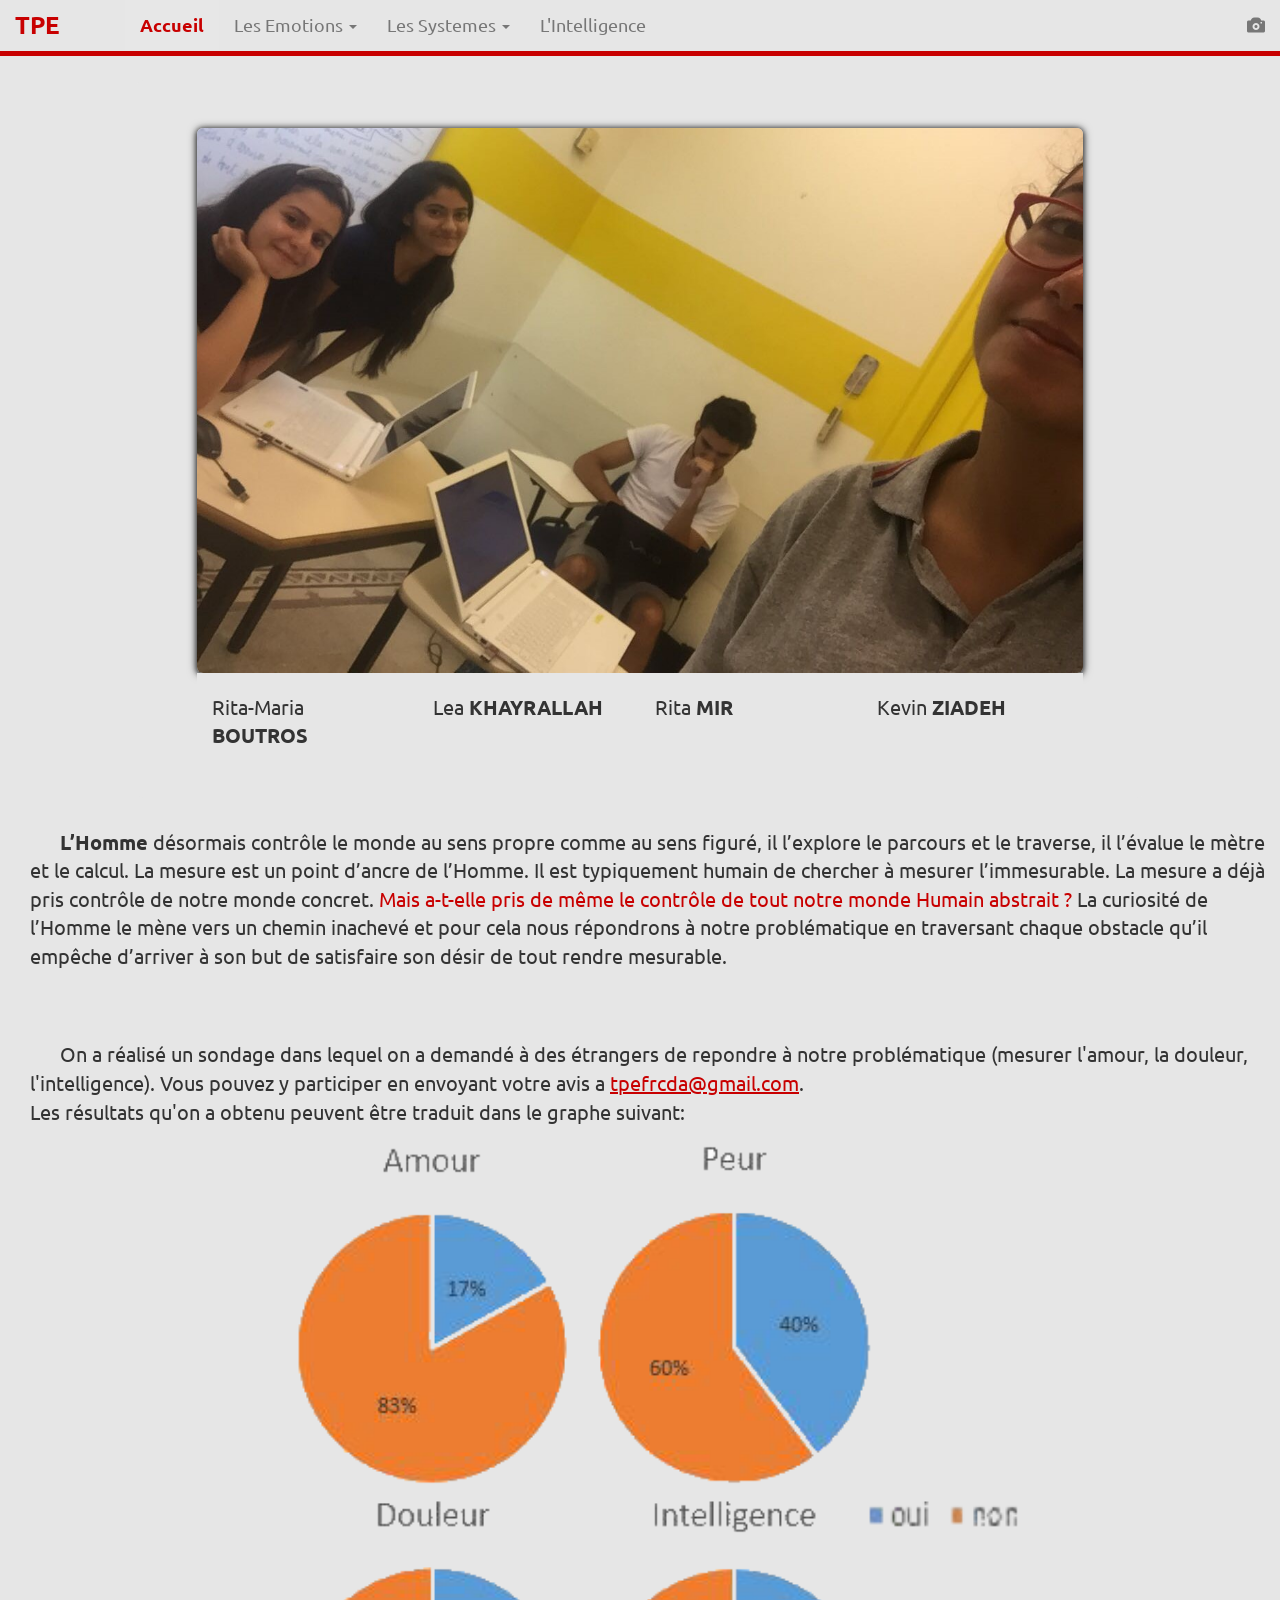
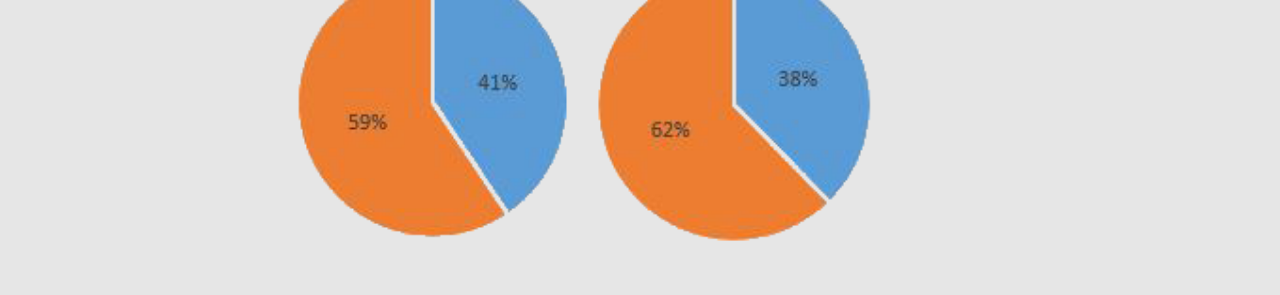
==== commit a7437da9: "bootstrap support" ====
--- a/index.html
+++ b/index.html
@@ -7,7 +7,7 @@
   <meta name="viewport" content="width=device-width, initial-scale=1.0">
   <meta author="Kevin Ziadeh" />
     <script src="https://ajax.googleapis.com/ajax/libs/jquery/1.12.4/jquery.min.js"></script>
-    <link rel="stylesheet" href="http://maxcdn.bootstrapcdn.com/bootstrap/3.3.6/css/bootstrap.min.css">
+    <link rel="stylesheet" href="https://maxcdn.bootstrapcdn.com/bootstrap/3.3.6/css/bootstrap.min.css">
     <script src="https://maxcdn.bootstrapcdn.com/bootstrap/3.3.7/js/bootstrap.min.js"></script>
     <link type="text/css" rel="stylesheet" href="CSS/style.css" />
 
--- a/CSS/style.css
+++ b/CSS/style.css
@@ -1,4 +1,13 @@
-@import url("https://fonts.googleapis.com/css?family=Ubuntu:400,500");
+@import url(https://fonts.googleapis.com/css?family=Ubuntu:400,500);
+body {
+  background-color: #e6e6e6;
+  margin: 0px;
+  font-family: 'Ubuntu', sans-serif; }
+
+a {
+  text-decoration: none;
+  color: inherit; }
+
 .container {
   background-color: #e6e6e6; }
 
@@ -50,17 +59,9 @@
       transition: 150ms;
       background-color: #c80000; }
   .type .detaille {
+    margin-top: 15px;
     font-size: 18px;
     text-align: center; }
-
-body {
-  background-color: #e6e6e6;
-  margin: 0px;
-  font-family: 'Ubuntu', sans-serif; }
-
-a {
-  text-decoration: none;
-  color: inherit; }
 
 .navbar {
   background-color: #e6e6e6;
@@ -90,47 +91,9 @@
   .navbar .dropdown-menu {
     font-size: 16px; }
 
-.amourintro {
-  position: relative;
-  margin-bottom: 50px; }
-
-.amourintro p {
-  font-size: 20px;
-  margin-left: 20px;
-  margin-bottom: 50px; }
-
-div .detaille img {
-  width: 30%;
-  position: relative;
-  margin-top: 40px;
-  display: inline;
-  margin-left: 11%; }
-
-.conclusion {
-  font-size: 20px;
-  margin-left: 20px;
-  margin-bottom: 50px; }
-
-.douleurmesure img {
-  position: relative;
-  width: 80%;
-  margin: 30px 0 30px 10%;
-  border: 0.5px solid rgba(0, 0, 0, 0.8);
-  border-radius: 10px;
-  box-shadow: 0 1px 5px 1px rgba(0, 0, 0, 0.6), 0 1px 8px 1px rgba(0, 0, 0, 0.5); }
-
-.allimages img {
-  width: 90%;
-  border-radius: 10px;
-  align-self: center;
-  margin-top: 40px;
-  margin-left: 20px;
-  margin-right: 20px;
-  margin-bottom: 10px; }
-
 .container {
   position: relative;
-  margin-top: 50px;
+  margin-top: 30px;
   width: 81%; }
   .container .img-rounded {
     box-shadow: 0 1px 5px 1px rgba(0, 0, 0, 0.6), 0 1px 8px 1px rgba(0, 0, 0, 0.5); }
@@ -148,10 +111,46 @@
   position: relative;
   margin-left: 30px;
   font-size: 20px;
-  margin-top: 70px; }
+  margin-top: 70px;
+  margin-bottom: 30px; }
   .sondage img {
-    width: 40%;
-    margin-left: 30%; }
+    width: 60%;
+    margin-left: 20%; }
+
+.douleurmesure img {
+  position: relative;
+  width: 80%;
+  margin: 30px 0 30px 10%;
+  border: 0.5px solid rgba(0, 0, 0, 0.8);
+  border-radius: 10px;
+  box-shadow: 0 1px 5px 1px rgba(0, 0, 0, 0.6), 0 1px 8px 1px rgba(0, 0, 0, 0.5); }
+
+.amourintro {
+  position: relative;
+  margin-bottom: 50px; }
+  .amourintro p {
+    font-size: 20px;
+    margin-left: 20px;
+    margin-bottom: 50px; }
+
+.detaille img {
+  width: 30%;
+  position: relative;
+  margin-top: 40px;
+  display: inline;
+  margin-left: 11%; }
+
+.conclusion {
+  font-size: 20px;
+  margin-left: 20px;
+  margin-bottom: 50px; }
+
+#adr img {
+  width: 50%;
+  position: relative;
+  margin-top: 30px;
+  display: block;
+  margin-left: 25%; }
 
 .intelligence img {
   width: 40%;
@@ -162,7 +161,7 @@
 
 .qi {
   margin-top: 100px; }
-  .qi img {
+  .qi .img {
     margin-left: 20%;
     width: 60%;
     margin-bottom: 40px; }
@@ -179,11 +178,13 @@
     color: #c80000;
     transition: 150ms; }
 
-#adr img {
-  width: 50%;
-  position: relative;
-  margin-top: 30px;
-  display: block;
-  margin-left: 25%; }
+.allimages img {
+  width: 90%;
+  border-radius: 10px;
+  align-self: center;
+  margin-top: 40px;
+  margin-left: 20px;
+  margin-right: 20px;
+  margin-bottom: 10px; }
 
 /*# sourceMappingURL=style.css.map */
